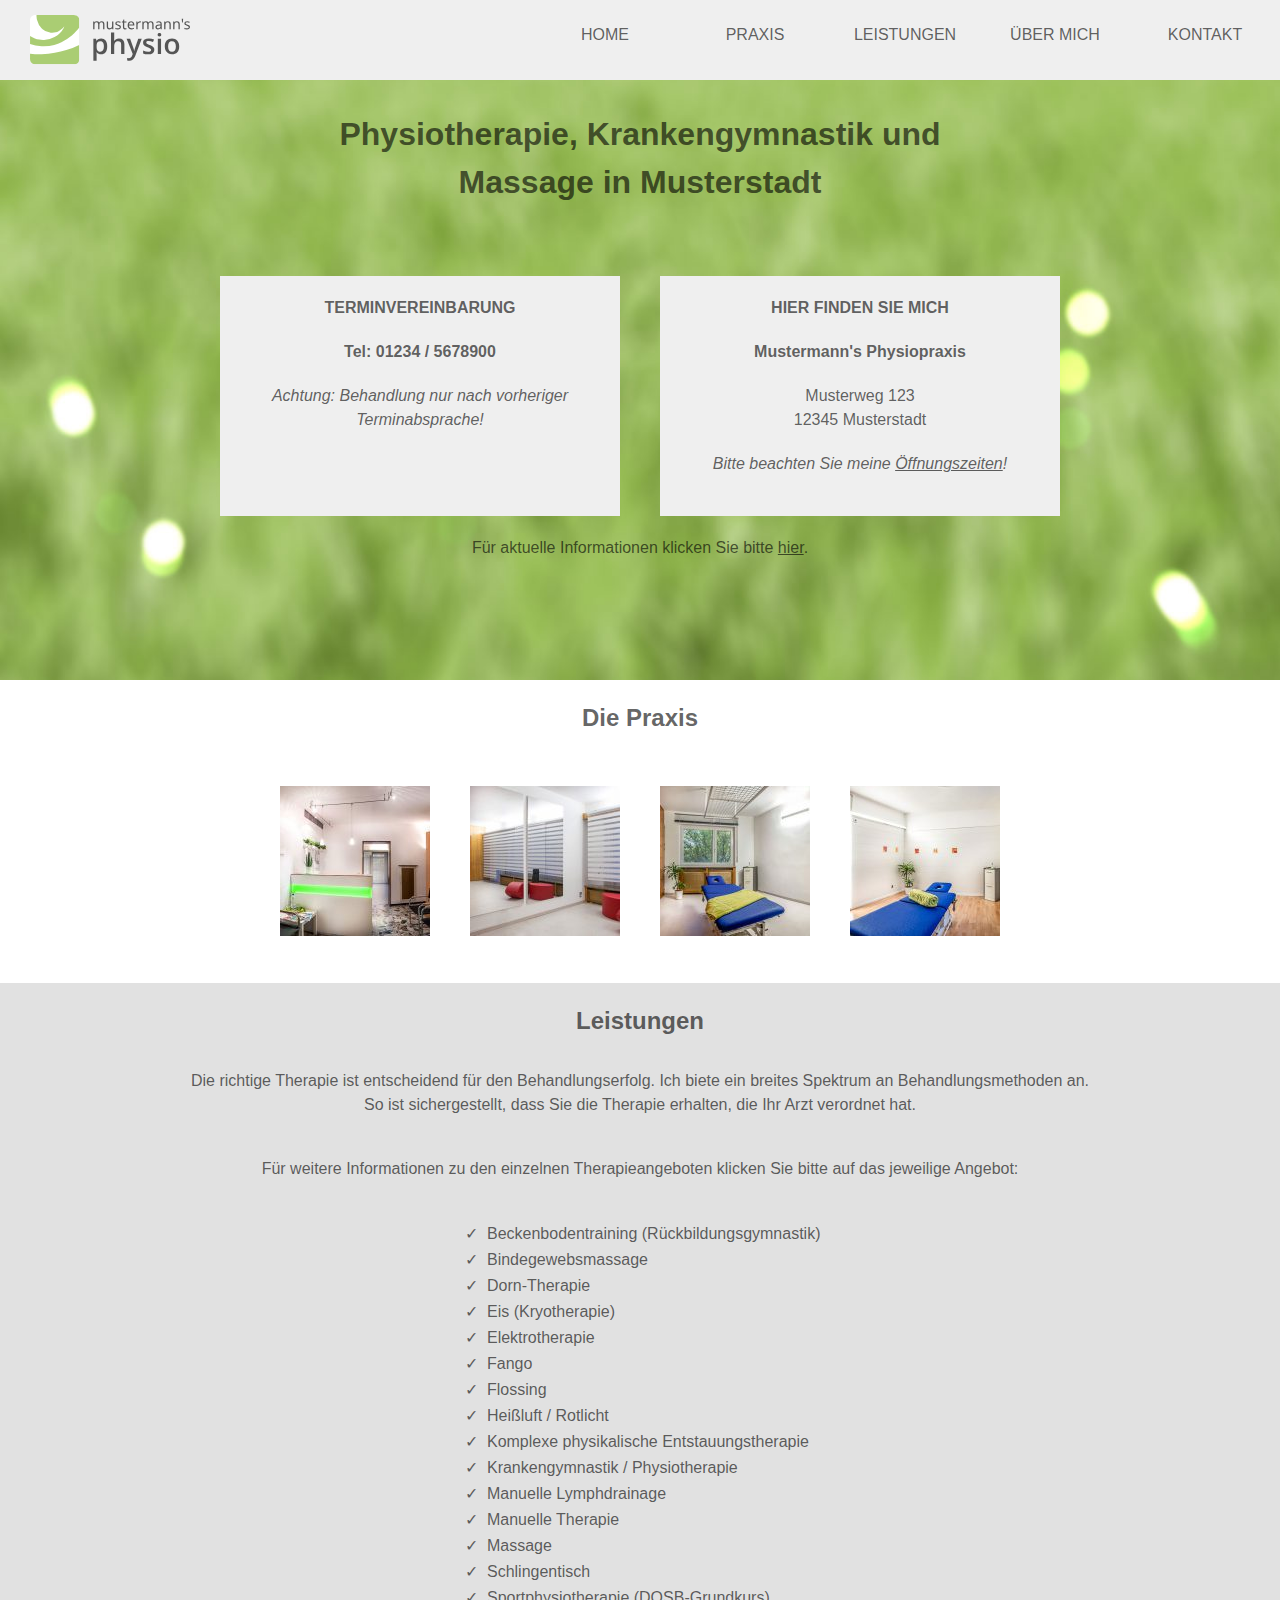
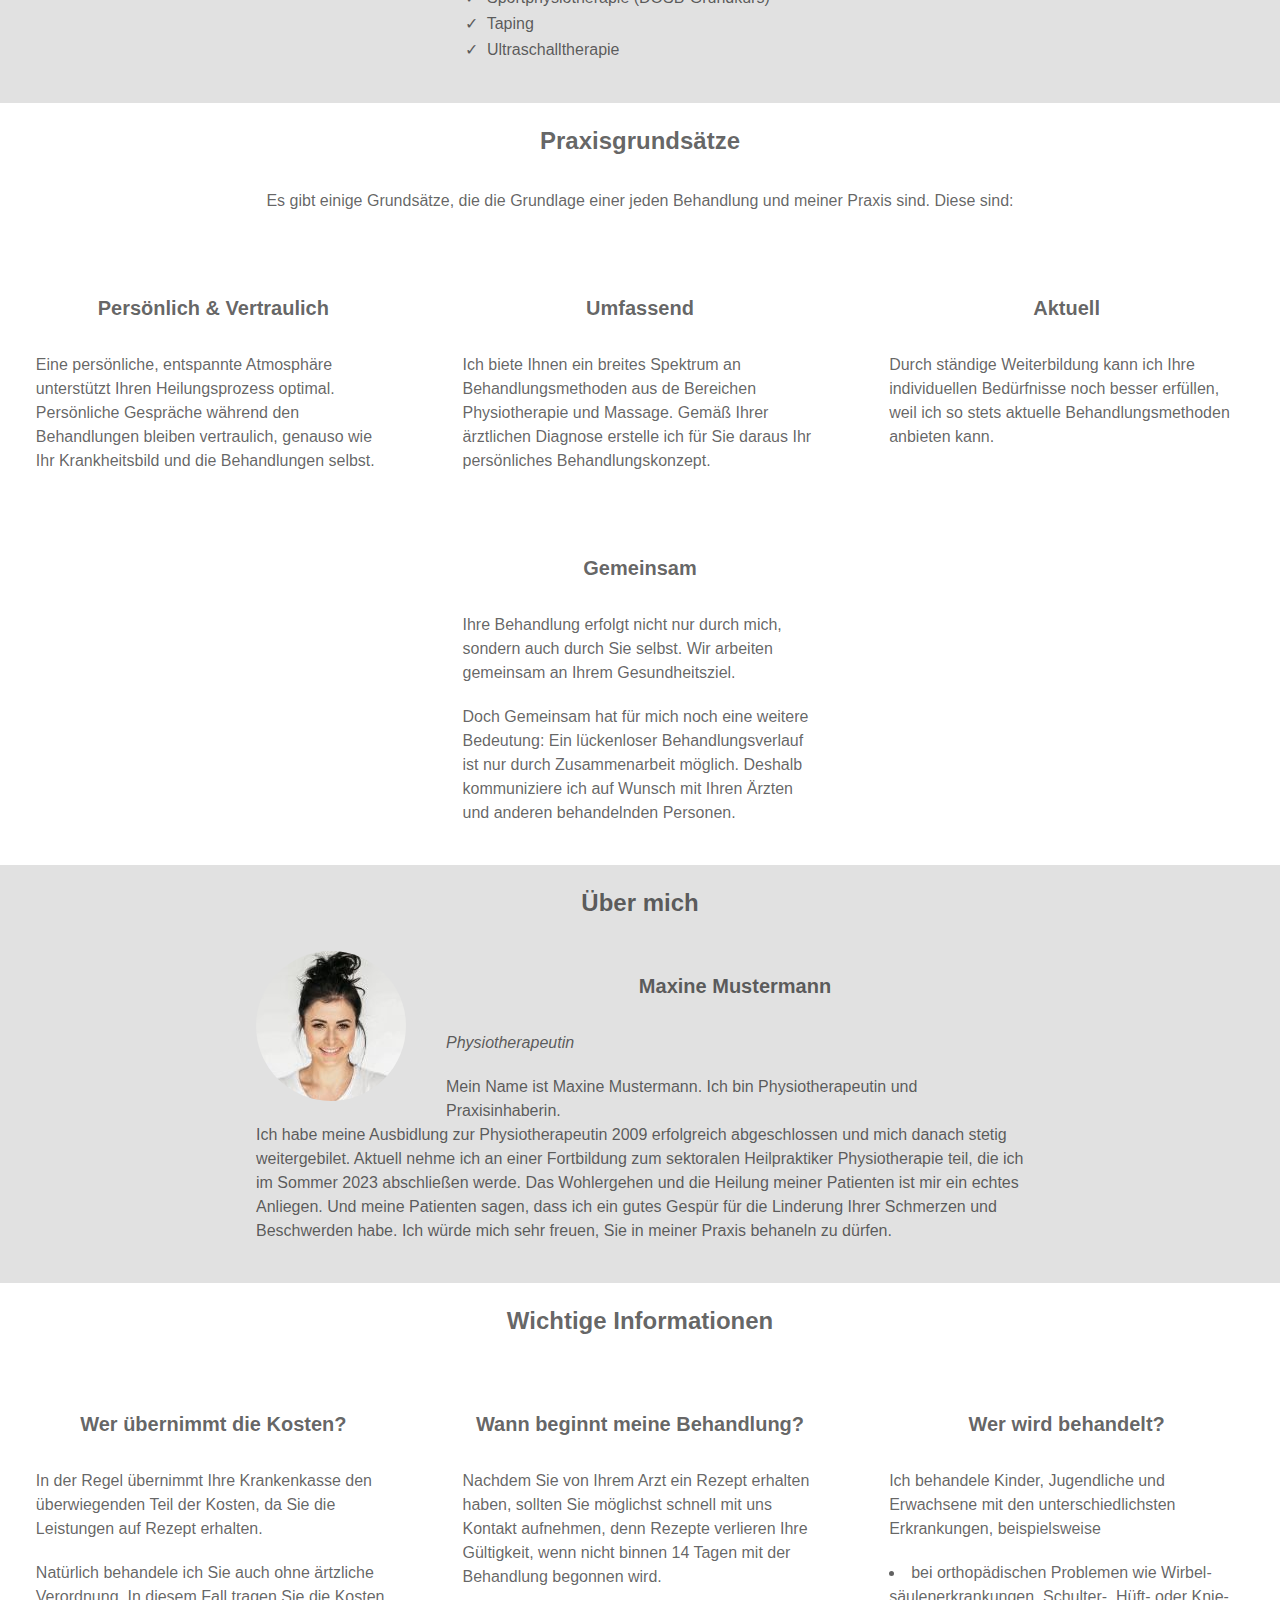
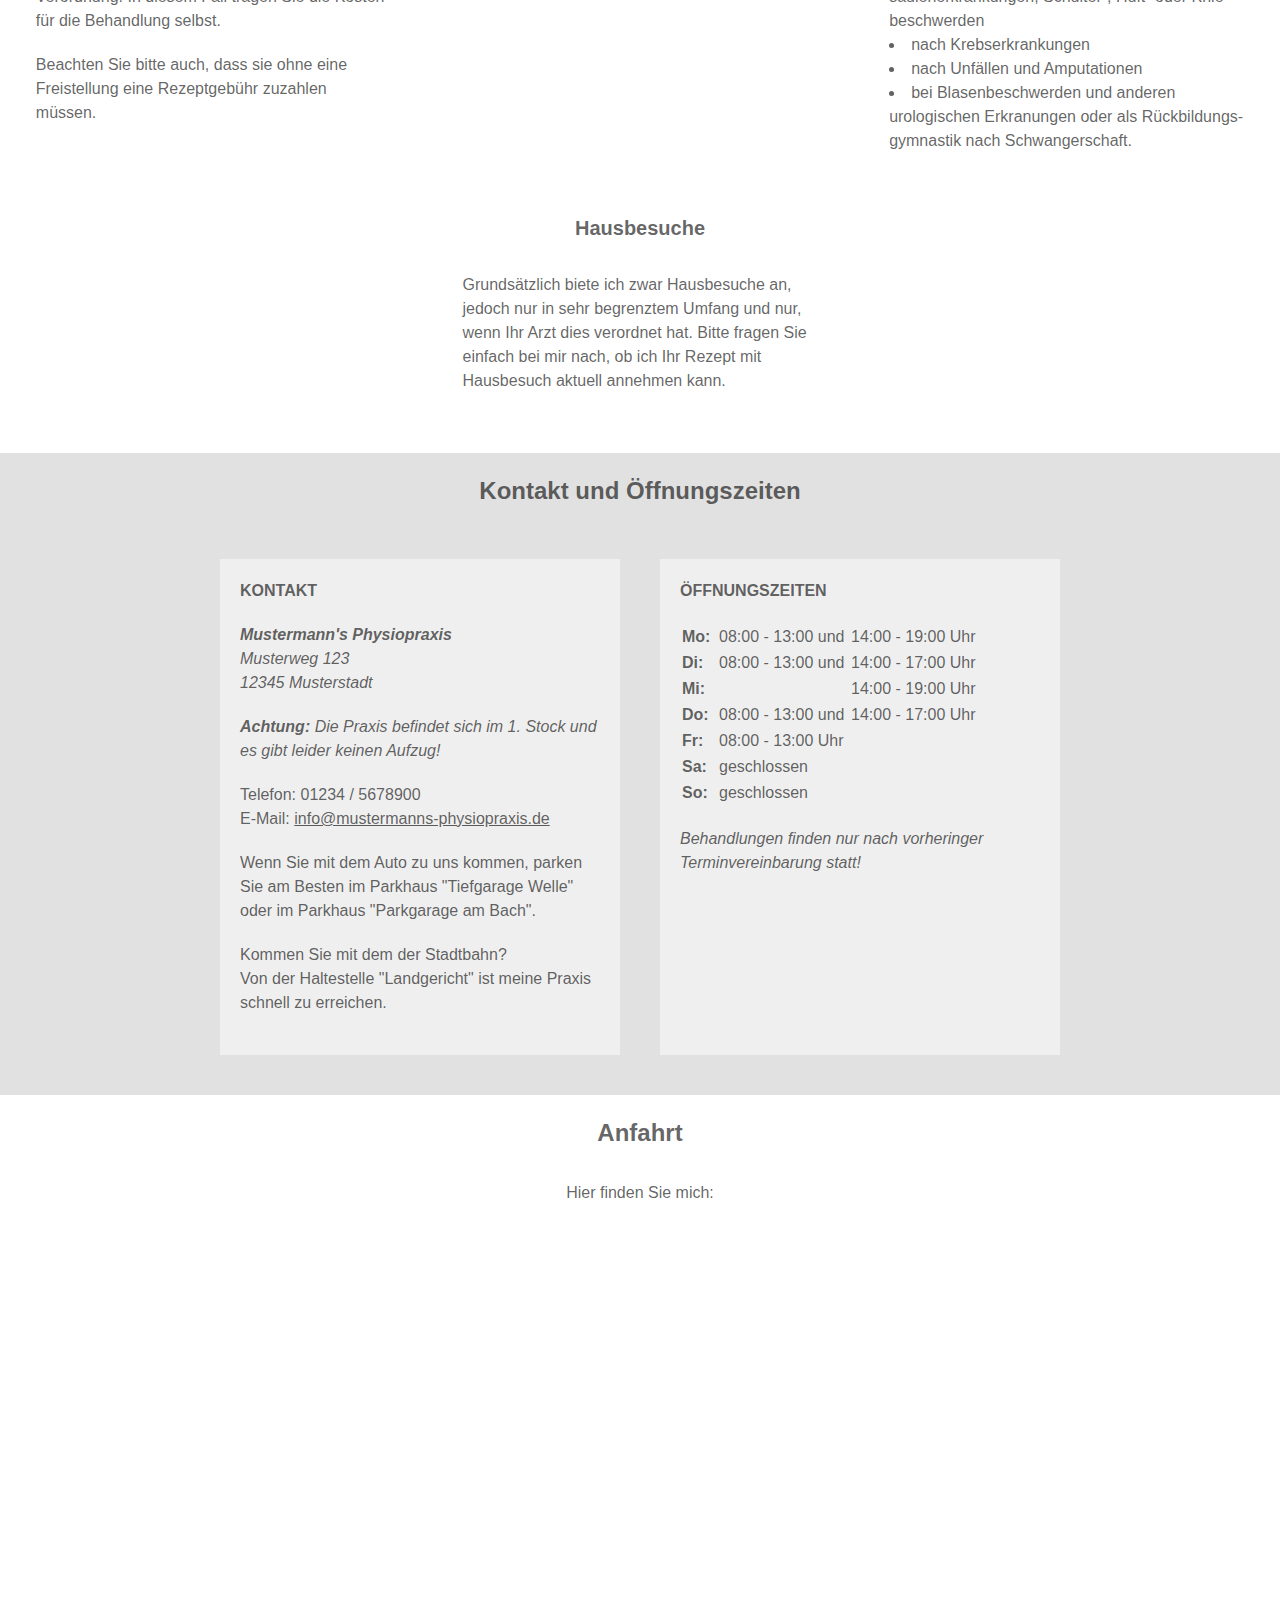
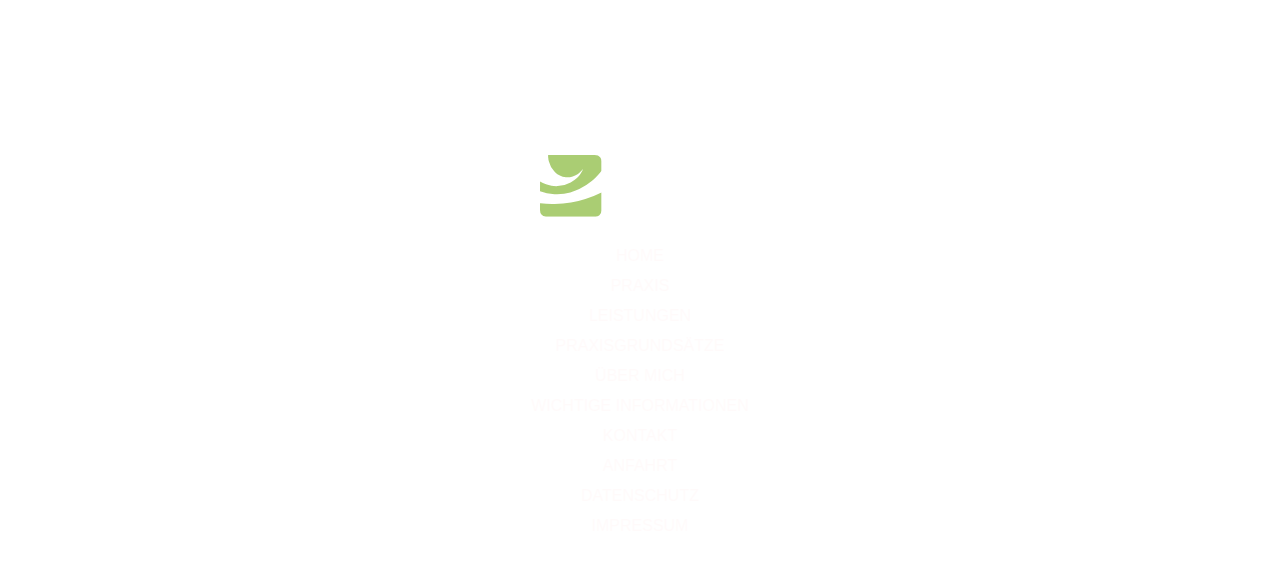
==== index.html @ 4ffae59e "edit contact" ====
<!DOCTYPE html>
<html lang="de">
<head>
    <title>Mustermann's Physio</title>
    <meta charset="UTF-8">
    <meta name="viewport" content="width=device-width, user-scalable=yes, initial-scale=1.0">
    <link rel="shortcut icon" type="image/x-icon" href="favicon-32x32.png">
    <link rel="stylesheet" href="https://anuthing.github.io/mustermann-physio/stylesheet.css">
    <!-- Einbindung von lightbox.css für Lightbox -->
    <link rel="stylesheet" href="https://anuthing.github.io/mustermann-physio/css/lightbox.min.css">
</head>
<body>
    <nav>
       <!-- hier die SVG-Datei des Logos!!! -->
        <svg xmlns="http://www.w3.org/2000/svg" xml:space="preserve" viewBox="0 0 3068.578 946" width="160px">
  <defs>
    <clipPath id="a">
      <path d="M0 0h3321.12v946H0Z"/>
    </clipPath>
  </defs>
  <g clip-path="url(#a)" style="isolation:isolate" transform="translate(-.45)">
    <clipPath id="b">
      <path fill="#fff" d="M0 0h944.99v946H0Z"/>
    </clipPath>
    <g clip-path="url(#b)">
      <path fill="#fff" d="M99.67 1.01h746.55c54.76 0 99.22 44.46 99.22 99.22v746.55c0 54.76-44.46 99.22-99.22 99.22H99.67C44.91 946 .45 901.54.45 846.78V100.23c0-54.76 44.46-99.22 99.22-99.22Z"/>
      <path fill="#aacd73" d="m943.96 573.46 1.48.3v278.66q-3.52 49.3-33.95 71.73-20.37 18.88-56.68 21.84H90.83q-46.32-4.74-68.2-33.95Q-2.3 886.23.8 832.35v-90.33l6.2-.3q101.92 12.63 219.04 10.04 264.21-10.33 470.56-78.53 132.1-41.48 247.37-99.77zM125.72 1.13h688.11q79.19-7.48 109.48 33.94Q950 63.28 945.14 123v116.85a869.22 869.22 0 0 1-61.08 73.47l-.88.3a554.39 554.39 0 0 1-43.38 45.15l-1.47.88-.89 1.48-10.33 9.15-.3.88a348.15 348.15 0 0 1-37.47 32.16l-.3.89q-82.53 70.01-185.89 119.2-62.62 31.82-138.1 50.76-102.47 31.79-241.96 26.56Q97.82 592.34.9 555.59l.3-150.78q41.5 26.95 92.06 44.85 37.47 14.75 83.21 21.25 41.77 8.68 94.42 6.49 118.7-8.77 199.48-55.48 53.58-29.03 96.49-68.75l1.47-2.06 9.15-7.97 2.06-2.66 1.48-.88 2.07-2.66.88-.3 8.56-9.73 1.47-.89 12.7-16.23.88-.3a668.27 668.27 0 0 0 33.34-51.63l.88-.3q6.78-11.22 10.92-25.08 4.2-3.76 3.25-12.68l-1.48-.3a287.04 287.04 0 0 1-24.2 28.92l-1.47.88-12.1 12.7-1.47.88-1.48 2.06q-28.9 27.46-66.68 46.03-24.66 14-55.77 21.54-38.8 11.95-93.54 7.97-103.44-14.59-162.59-73.47l-.88-1.48-9.15-7.96-2.07-2.66-1.47-.88q-61.34-60.54-85.87-157.87-6.87-19.98-7.97-45.74-4.41-21.73-2.06-49.27Z"/>
    </g>
    <path fill="#555" fill-rule="evenodd" d="M1364.23 773.803c-37.053 0-65.813-13.32-86.28-39.96h-3.7c2.467 24.7 3.7 39.697 3.7 44.99v119.88h-62.19v-422.9h50.28c1.413 5.467 4.327 18.52 8.74 39.16h3.17c19.407-29.64 48.52-44.46 87.34-44.46 36.52 0 64.97 13.233 85.35 39.7 20.373 26.467 30.56 63.607 30.56 111.42s-10.367 85.127-31.1 111.94c-20.727 26.82-49.35 40.23-85.87 40.23zm-15.09-252.48c-24.7 0-42.74 7.233-54.12 21.7-11.38 14.467-17.07 37.58-17.07 69.34v9.27c0 35.64 5.647 61.44 16.94 77.4 11.293 15.973 29.73 23.96 55.31 23.96 21.527 0 38.11-8.823 49.75-26.47 11.647-17.64 17.47-42.78 17.47-75.42 0-32.82-5.777-57.653-17.33-74.5-11.56-16.853-28.543-25.28-50.95-25.28zm461.81 56.38v190.8h-62.45v-179.94c0-22.587-4.543-39.437-13.63-50.55-9.087-11.12-23.51-16.68-43.27-16.68-26.113 0-45.3 7.81-57.56 23.43-12.267 15.613-18.4 41.767-18.4 78.46v145.3h-62.19v-411.81h62.2v104.54c0 16.76-1.06 34.667-3.18 53.72h3.97c8.467-14.113 20.243-25.05 35.33-32.81 15.087-7.767 32.687-11.65 52.8-11.65 70.92 0 106.38 35.73 106.38 107.19zm159.59 190.8-117.5-292.7h67.74l59.55 165.94c9 23.64 15 45.873 18 66.7h2.11c1.587-9.707 4.5-21.487 8.74-35.34 4.233-13.847 26.64-79.613 67.22-197.3h67.22l-125.18 331.61c-22.76 60.867-60.693 91.3-113.8 91.3-13.76 0-27.17-1.5-40.23-4.5v-49.22c9.353 2.12 20.03 3.18 32.03 3.18 29.993 0 51.077-17.38 63.25-52.14l10.85-27.52zm414.17-83.36c0 28.587-10.41 50.51-31.23 65.77-20.813 15.26-50.63 22.89-89.45 22.89-38.993 0-70.31-5.91-93.95-17.73v-53.73c34.4 15.88 66.423 23.82 96.07 23.82 38.287 0 57.43-11.557 57.43-34.67 0-7.407-2.117-13.58-6.35-18.52-4.24-4.94-11.21-10.057-20.91-15.35-9.707-5.293-23.207-11.293-40.5-18-33.693-13.053-56.493-26.11-68.4-39.17-11.913-13.053-17.87-29.987-17.87-50.8 0-25.06 10.1-44.513 30.3-58.36 20.2-13.853 47.68-20.78 82.44-20.78 34.4 0 66.953 6.97 97.66 20.91l-20.11 46.84c-31.587-13.053-58.14-19.58-79.66-19.58-32.82 0-49.23 9.35-49.23 28.05 0 9.173 4.28 16.94 12.84 23.3 8.553 6.347 27.21 15.08 55.97 26.2 24.173 9.347 41.727 17.9 52.66 25.66 10.94 7.767 19.057 16.72 24.35 26.86 5.293 10.147 7.94 22.28 7.94 36.4zm129.41-209.33v292.7h-62.19v-292.7h62.2zm-65.9-77.55c0-11.113 3.047-19.67 9.14-25.67 6.087-6 14.777-9 26.07-9 10.933 0 19.443 3 25.53 9s9.13 14.557 9.13 25.67c0 10.587-3.043 18.923-9.13 25.01-6.087 6.087-14.597 9.13-25.53 9.13-11.293 0-19.983-3.043-26.07-9.13-6.087-6.087-9.13-14.42-9.13-25zm414.45 223.37c0 47.813-12.263 85.127-36.79 111.94-24.527 26.82-58.667 40.23-102.42 40.23-27.347 0-51.517-6.177-72.51-18.53-21-12.347-37.143-30.077-48.43-53.19-11.293-23.113-16.94-49.93-16.94-80.45 0-47.467 12.173-84.52 36.52-111.16s58.663-39.96 102.95-39.96c42.34 0 75.863 13.633 100.57 40.9 24.7 27.253 37.05 63.993 37.05 110.22zm-213.05 0c0 67.573 24.967 101.36 74.9 101.36 49.4 0 74.1-33.787 74.1-101.36 0-66.867-24.877-100.3-74.63-100.3-26.113 0-45.037 8.643-56.77 25.93-11.733 17.293-17.6 42.083-17.6 74.37z" style="fill:#555;fill-opacity:1" transform="translate(0 -19.104)"/>
    <g aria-label="mustermann's" style="font-size:279.807px;fill:#555;stroke-width:1.45733">
      <path d="M1376.756 120.342q25.462 0 38.053 13.151 12.592 12.871 12.592 41.971v97.653h-24.343v-96.533q0-35.536-30.5-35.536-21.824 0-31.338 12.591-9.233 12.592-9.233 36.655v82.823h-24.344v-96.533q0-35.536-30.778-35.536-22.665 0-31.339 13.99t-8.674 40.293v77.786h-24.623V123.14h19.867l3.637 20.426h1.4q6.994-11.752 18.746-17.348 12.032-5.876 25.463-5.876 35.255 0 45.888 25.183h1.399q7.555-12.871 20.426-19.027 13.15-6.156 27.7-6.156zM1599.202 123.14v149.977h-20.146l-3.637-19.866h-1.12q-7.275 11.752-20.146 17.348-12.87 5.316-27.42 5.316-27.142 0-40.853-12.871-13.71-13.151-13.71-41.691V123.14h24.903v96.534q0 35.815 33.297 35.815 24.903 0 34.416-13.99 9.793-13.99 9.793-40.292V123.14zM1744.422 231.706q0 21.824-16.229 33.017-16.229 11.192-43.65 11.192-15.669 0-27.14-2.518-11.193-2.518-19.867-6.995v-22.385q8.954 4.477 21.545 8.394 12.871 3.638 26.022 3.638 18.747 0 27.141-5.876 8.395-6.156 8.395-16.229 0-5.596-3.078-10.073t-11.193-8.954q-7.834-4.477-22.664-10.073-14.55-5.596-24.903-11.192-10.353-5.596-15.949-13.431-5.596-7.835-5.596-20.146 0-19.027 15.39-29.38 15.669-10.353 40.851-10.353 13.71 0 25.463 2.798 12.031 2.519 22.384 7.275l-8.394 19.587q-9.513-3.917-19.866-6.715-10.353-2.799-21.266-2.799-15.11 0-23.224 5.037-7.834 4.757-7.834 13.15 0 6.157 3.637 10.634 3.638 4.197 12.032 8.394 8.674 3.917 22.944 9.513 14.27 5.317 24.343 10.913t15.39 13.71q5.316 7.835 5.316 19.867zM1830.882 255.769q5.597 0 11.473-.84 5.875-1.119 9.513-2.238v18.747q-3.917 1.959-11.192 3.078-7.275 1.399-13.99 1.399-11.752 0-21.826-3.917-9.793-4.197-15.949-14.27-6.155-10.073-6.155-28.26v-87.3h-21.266v-11.753l21.545-9.793 9.794-31.898h14.55v34.416h43.37v19.027h-43.37v86.74q0 13.711 6.435 20.426 6.716 6.436 17.068 6.436zM1939.727 120.342q19.307 0 33.018 8.395 13.99 8.394 21.265 23.783 7.555 15.11 7.555 35.536v14.83h-102.69q.56 25.462 12.872 38.893 12.591 13.15 34.976 13.15 14.27 0 25.182-2.518 11.193-2.798 22.944-7.834v21.545q-11.472 5.036-22.664 7.275-11.192 2.518-26.582 2.518-21.265 0-37.773-8.674-16.23-8.674-25.463-25.742-8.954-17.348-8.954-42.251 0-24.623 8.115-42.25 8.394-17.629 23.224-27.142 15.11-9.514 34.975-9.514zm-.28 20.146q-17.627 0-27.98 11.473-10.073 11.192-12.032 31.338h76.388q-.28-19.027-8.954-30.779-8.674-12.032-27.421-12.032zM2109.57 120.342q4.197 0 8.954.56 5.036.28 8.674 1.12l-3.078 22.664q-3.638-.84-8.114-1.4-4.198-.56-8.115-.56-11.472 0-21.545 6.436-10.073 6.156-16.229 17.628-5.876 11.193-5.876 26.302v80.025h-24.623V123.14h20.146l2.798 27.421h1.12q7.275-12.311 18.747-21.265t27.141-8.954zM2319.705 120.342q25.463 0 38.054 13.151 12.591 12.871 12.591 41.971v97.653h-24.343v-96.533q0-35.536-30.499-35.536-21.825 0-31.338 12.591-9.234 12.592-9.234 36.655v82.823h-24.343v-96.533q0-35.536-30.779-35.536-22.664 0-31.338 13.99t-8.674 40.293v77.786h-24.623V123.14h19.866l3.637 20.426h1.4q6.995-11.752 18.747-17.348 12.031-5.876 25.462-5.876 35.256 0 45.888 25.183h1.4q7.554-12.871 20.425-19.027 13.151-6.156 27.701-6.156zM2473.599 120.622q27.42 0 40.572 12.032 13.15 12.032 13.15 38.333v102.13h-17.907l-4.757-21.265h-1.119q-9.793 12.311-20.706 18.187-10.632 5.876-29.66 5.876-20.425 0-33.856-10.633-13.43-10.912-13.43-33.856 0-22.385 17.627-34.417 17.628-12.311 54.283-13.43l25.462-.84v-8.954q0-18.747-8.114-26.022-8.114-7.275-22.944-7.275-11.752 0-22.385 3.638-10.632 3.358-19.866 7.835l-7.555-18.468q9.793-5.316 23.224-8.954 13.43-3.917 27.98-3.917zm7.275 80.025q-27.98 1.12-38.893 8.954-10.633 7.834-10.633 22.105 0 12.59 7.555 18.467 7.834 5.876 19.866 5.876 19.027 0 31.618-10.353 12.592-10.633 12.592-32.458v-13.43ZM2645.96 120.342q26.862 0 40.572 13.151 13.71 12.871 13.71 41.971v97.653H2675.9v-95.974q0-36.095-33.577-36.095-24.903 0-34.416 13.99-9.514 13.99-9.514 40.293v77.786h-24.623V123.14h19.866l3.638 20.426h1.399q7.275-11.752 20.146-17.348 12.871-5.876 27.141-5.876zM2818.88 120.342q26.862 0 40.573 13.151 13.71 12.871 13.71 41.971v97.653h-24.343v-95.974q0-36.095-33.577-36.095-24.902 0-34.416 13.99-9.513 13.99-9.513 40.293v77.786h-24.623V123.14h19.866l3.638 20.426h1.398q7.276-11.752 20.147-17.348 12.87-5.876 27.14-5.876zM2937.799 73.335l-5.596 72.19h-15.39l-5.596-72.19zM3069.028 231.706q0 21.824-16.228 33.017-16.23 11.192-43.65 11.192-15.67 0-27.142-2.518-11.192-2.518-19.866-6.995v-22.385q8.954 4.477 21.545 8.394 12.871 3.638 26.022 3.638 18.747 0 27.142-5.876 8.394-6.156 8.394-16.229 0-5.596-3.078-10.073t-11.192-8.954q-7.835-4.477-22.665-10.073-14.55-5.596-24.903-11.192-10.352-5.596-15.949-13.431-5.596-7.835-5.596-20.146 0-19.027 15.39-29.38 15.669-10.353 40.851-10.353 13.711 0 25.463 2.798 12.032 2.519 22.384 7.275l-8.394 19.587q-9.513-3.917-19.866-6.715-10.353-2.799-21.265-2.799-15.11 0-23.224 5.037-7.835 4.757-7.835 13.15 0 6.157 3.637 10.634 3.638 4.197 12.032 8.394 8.674 3.917 22.944 9.513 14.27 5.317 24.344 10.913 10.073 5.596 15.389 13.71 5.316 7.835 5.316 19.867z"/>
    </g>
  </g>
</svg>
        <input type="checkbox" id="toggle_button">
        <label for="toggle_button" class="toggle_button">
            <span class="bar"></span>
            <span class="bar"></span>
            <span class="bar"></span>
        </label>
        <ul>
            <li><a href="https://anuthing.github.io/mustermann-physio/index.html">HOME</a></li>
            <li><a href="https://anuthing.github.io/mustermann-physio/index.html#praxis">PRAXIS</a></li>
            <li><a href="https://anuthing.github.io/mustermann-physio/index.html#leistung">LEISTUNGEN</a></li>
            <li><a href="https://anuthing.github.io/mustermann-physio/index.html#ueber_mich">ÜBER MICH</a></li>
            <li><a href="https://anuthing.github.io/mustermann-physio/index.html#contact">KONTAKT</a></li>
        </ul>
    </nav>
    <main>
       <!-- Hier beginnt der Div-Teil mit dem Grashintergrund: -->
        <div class="mit_hintergrund">
            <h1>Physiotherapie, Krankengymnastik und <br>
            Massage in Musterstadt</h1>
            <ul class="box">
                <li class="box1">
                    <p><b>TERMINVEREINBARUNG</b></p>
                    <p><b>Tel: 01234 / 5678900</b></p>
                    <p><i>Achtung: Behandlung  nur nach vorheriger Terminabsprache!</i></p>
                </li>
                <li class="box2">
                    <p><b>HIER FINDEN SIE MICH</b></p>
                    <p><b>Mustermann's Physiopraxis</b></p>
                    <p>Musterweg 123 <br>
                    12345 Musterstadt</p>
                    <p><i>Bitte beachten Sie meine <a href="https://anuthing.github.io/mustermann-physio/#oeffnungszeiten">Öffnungszeiten</a>!</i></p>
                </li>
            </ul>
            <p>Für aktuelle Informationen klicken Sie bitte <a href="https://anuthing.github.io/mustermann-physio/information.png" rel="lightbox" title="Informationen">hier</a>.</p>
        </div>
        <!-- hier endet der Div-Teil mit Grashintergrund -->
        <!-- hier beginnt der "Die Praxis"-Teil mit nicht ganz weißem Hintergurnd -->
        <div class="die_praxis" id="praxis">
            <h2>Die Praxis</h2>
            <ul class="bildergalerie">
                <li>
                    <a href="https://anuthing.github.io/mustermann-physio/empfang.jpg" rel="lightbox[praxisbilder]" title="Empfangsbereich">
                        <img src="https://anuthing.github.io/mustermann-physio/empfang-150x150.jpg" alt="Empfangsbereich">
                    </a>
                </li>
                <li>
                    <a href="https://anuthing.github.io/mustermann-physio/gym.jpg" rel="lightbox[praxisbilder]" title="Gymnastikraum">
                        <img src="https://anuthing.github.io/mustermann-physio/gym-150x150.jpg" alt="Gymnastikraum">
                    </a>
                    
                </li>
                <li>
                    <a href="https://anuthing.github.io/mustermann-physio/raum-1.jpg" rel="lightbox[praxisbilder]" title="Behandlungsraum 1">
                        <img src="https://anuthing.github.io/mustermann-physio/raum-1-150x150.jpg" alt="Behandlungsraum 1">
                    </a>
                </li>
                <li>
                    <a href="https://anuthing.github.io/mustermann-physio/raum-2.jpg" rel="lightbox[praxisbilder]" title="Behandlungsraum 2">
                        <img src="https://anuthing.github.io/mustermann-physio/raum-2-150x150.jpg" alt="Behandlungsraum 2">
                    </a>
                </li>
            </ul>
        </div>
        <!-- hier endet der "Die Praxis"-Teil mit nicht ganz weißem Hintergurnd -->
        <!-- hier beginnt der "Leistungen"-Teil mit gräulichem Hintergurnd -->
        <div class="leistungen" id="leistung">
            <h2>Leistungen</h2>
            <p>Die richtige Therapie ist entscheidend für den Behandlungserfolg. Ich biete ein breites Spektrum an 
            Behandlungsmethoden an. <br>So ist sichergestellt, dass Sie die Therapie erhalten, die Ihr Arzt verordnet hat.</p>
            <p>Für weitere Informationen zu den einzelnen Therapieangeboten klicken Sie bitte auf das jeweilige Angebot:</p>
            <ul class="therapieangebot">
                <li>
                    <a href="https://anuthing.github.io/mustermann-physio/therapieangebot/beckenbodengymnastik.png" rel="lightbox[therapie]" title="Beckenbodengymnastik (Rückbildungsgymnastik)">Beckenbodentraining (Rückbildungsgymnastik)</a>
                </li>
                <li>
                    <a href="https://anuthing.github.io/mustermann-physio/therapieangebot/bindegewebsmassage.png" rel="lightbox[therapie]" title="Bindegewebsmassage">Bindegewebsmassage</a>
                </li>
                <li>
                    <a href="https://anuthing.github.io/mustermann-physio/therapieangebot/dorn-therapie.png" rel="lightbox[therapie]" title="Dorn-Therapie">Dorn-Therapie</a>
                </li>
                <li>
                    <a href="https://anuthing.github.io/mustermann-physio/therapieangebot/kryotherapie.png" rel="lightbox[therapie]" title="Eis (Kryotherapie)">Eis (Kryotherapie)</a>
                </li>
                <li>
                    <a href="https://anuthing.github.io/mustermann-physio/therapieangebot/elektrotherapie.png" rel="lightbox[therapie]" title="Elektrotherapie">Elektrotherapie</a>
                </li>
                <li>
                    <a href="https://anuthing.github.io/mustermann-physio/therapieangebot/fango.png" rel="lightbox[therapie]" title="Fango">Fango</a>
                </li>
                <li>
                    <a href="https://anuthing.github.io/mustermann-physio/therapieangebot/flossing.png" rel="lightbox[therapie]" title="Flossing">Flossing</a>
                </li>
                <li>
                    <a href="https://anuthing.github.io/mustermann-physio/therapieangebot/rotlicht.png" rel="lightbox[therapie]" title="Heißluft / Rotlicht">Heißluft / Rotlicht</a>
                </li>
                <li>
                    <a href="https://anuthing.github.io/mustermann-physio/therapieangebot/kpe.png" rel="lightbox[therapie]" title="Komplexe physikalische Entstauungstherapie">Komplexe physikalische Entstauungstherapie</a>
                </li>
                <li>
                    <a href="https://anuthing.github.io/mustermann-physio/therapieangebot/kg.png" rel="lightbox[therapie]" title="Krankengymnastik / Physiotherapie">Krankengymnastik / Physiotherapie</a>
                </li>
                <li>
                    <a href="https://anuthing.github.io/mustermann-physio/therapieangebot/mld.png" rel="lightbox[therapie]" title="Manuelle Lymphdrainage">Manuelle Lymphdrainage</a>
                </li>
                <li>
                    <a href="https://anuthing.github.io/mustermann-physio/therapieangebot/mt.png" rel="lightbox[therapie]" title="Manuelle Therapie">Manuelle Therapie</a>
                </li>
                <li>
                    <a href="https://anuthing.github.io/mustermann-physio/therapieangebot/massage.png" rel="lightbox[therapie]" title="Massage">Massage</a>
                </li>
                <li>
                    <a href="https://anuthing.github.io/mustermann-physio/therapieangebot/schlingentisch.png" rel="lightbox[therapie]" title="Schlingentisch">Schlingentisch</a>
                </li>
                <li>
                    <a href="https://anuthing.github.io/mustermann-physio/therapieangebot/sportphysio.png" rel="lightbox[therapie]" title="Sportphysiotherapie (DOSB-Grundkurs)">Sportphysiotherapie (DOSB-Grundkurs)</a>
                </li>
                <li>
                    <a href="https://anuthing.github.io/mustermann-physio/therapieangebot/taping.png" rel="lightbox[therapie]" title="Taping">Taping</a>
                </li>
                <li>
                    <a href="https://anuthing.github.io/mustermann-physio/therapieangebot/ultraschall.png" rel="lightbox[therapie]" title="Ultraschalltherapie">Ultraschalltherapie</a>
                </li>
            </ul>
        </div>
        <!-- hier endet der "Leistungen"-Teil mit gräulichem Hintergurnd -->
        <!-- hier beginnt der "Praxisgrundsätze"-Teil mit nicht ganz weißem Hintergurnd -->
        <div class="praxisgrundsaetze" id="praxisgrundsatz">
            <h2>Praxisgrundsätze</h2>
            <p class="einleitung_praxisgrundsaetze">Es gibt einige Grundsätze, die die Grundlage einer jeden Behandlung und meiner Praxis sind. Diese sind:</p>
            <!-- Beginn des Div-Bereichs "artikel" -->
            <div class="artikel">
            <article>
                <h3>Persönlich &amp; Vertraulich</h3>
                <p>Eine persönliche, entspannte Atmosphäre unterstützt Ihren Heilungsprozess optimal. Persönliche Gespräche während den Behandlungen 
                bleiben vertraulich, genauso wie Ihr Krankheitsbild und die Behandlungen selbst.</p>
            </article>
            <article>
                <h3>Umfassend</h3>
                <p>Ich biete Ihnen ein breites Spektrum an Behandlungsmethoden aus de Bereichen Physiotherapie und Massage. Gemäß Ihrer ärztlichen Diagnose erstelle ich für Sie 
                daraus Ihr persönliches Behandlungskonzept.</p>
            </article>
            <article>
                <h3>Aktuell</h3>
                <p>Durch ständige Weiterbildung kann ich Ihre individuellen Bedürfnisse noch besser erfüllen, weil ich so stets aktuelle Behandlungsmethoden anbieten kann. </p>
            </article>
            <article>
                <h3>Gemeinsam</h3>
                <p>Ihre Behandlung erfolgt nicht nur durch mich, sondern auch durch Sie selbst. Wir arbeiten gemeinsam an Ihrem Gesundheitsziel.</p>
                <p>Doch Gemeinsam hat für mich noch eine weitere Bedeutung: Ein lückenloser Behandlungsverlauf ist nur durch Zusammenarbeit möglich. Deshalb 
                kommuniziere ich auf Wunsch mit Ihren Ärzten und anderen behandelnden Personen.</p>
            </article>
            </div>
            <!-- Ende des Div-Bereichs "artikel" -->
        </div>
        <!-- hier endet der "Praxisgrundsätze"-Teil mit nicht ganz weißem Hintergurnd -->
        <!-- hier beginnt der "Über mich"-Bereich mit grauem Hintergrund -->
        <div class="ueber_mich" id="ueber_mich">
            <h2>Über mich</h2>
            <article>
                <figure>
                    <img src="https://anuthing.github.io/mustermann-physio/842ad1e.jpg" alt="Maxine Mustermann">
                </figure>
                <h3>Maxine Mustermann</h3>
                <p><i>Physiotherapeutin</i></p>
                <p>Mein Name ist Maxine Mustermann. Ich bin Physiotherapeutin und Praxisinhaberin. <br>
                Ich habe meine Ausbidlung zur Physiotherapeutin 2009 erfolgreich abgeschlossen und mich danach stetig weitergebilet. Aktuell nehme ich an einer Fortbildung 
                zum sektoralen Heilpraktiker Physiotherapie teil, die ich im Sommer 2023 abschließen werde. Das Wohlergehen und die Heilung meiner Patienten 
                ist mir ein echtes Anliegen. Und meine Patienten sagen, dass ich ein gutes Gespür für die Linderung Ihrer Schmerzen und Beschwerden habe. Ich würde mich sehr freuen, Sie in meiner Praxis behaneln zu dürfen.</p>
            </article>
        </div>
        <!-- hier endet der "Über mich"-Bereich mit grauem Hintergrund -->
        <div class="wichtige_informationen" id="wichtige_info">
            <h2>Wichtige Informationen</h2>
            <div class="artikel">
            <article>
                <h3>Wer übernimmt die Kosten?</h3>
                <p>In der Regel übernimmt Ihre Krankenkasse den überwiegenden Teil der Kosten, da Sie die Leistungen auf Rezept erhalten.</p>
                <p>Natürlich behandele ich Sie auch ohne ärtzliche Verordnung. In diesem Fall tragen Sie die Kosten für die Behandlung selbst.</p>
                <p>Beachten Sie bitte auch, dass sie ohne eine Freistellung eine Rezeptgebühr zuzahlen müssen.</p>
            </article>
            <article>
                <h3>Wann beginnt meine Behandlung?</h3>
                <p>Nachdem Sie von Ihrem Arzt ein Rezept erhalten haben, sollten Sie möglichst schnell mit uns Kontakt aufnehmen, denn Rezepte verlieren 
                Ihre Gültigkeit, wenn nicht binnen 14 Tagen mit der Behandlung begonnen wird.</p>
            </article>
            <article>
                <h3>Wer wird behandelt?</h3>
                <p>Ich behandele Kinder, Jugendliche und Erwachsene mit den unterschiedlichsten Erkrankungen, beispielsweise</p>
                <ul>
                    <li>bei orthopädischen Problemen wie Wirbel&shy;säulen&shy;er&shy;kran&shy;kungen, Schulter-, Hüft- oder Knie&shy;beschwerden</li>
                    <li>nach Krebserkrankungen</li>
                    <li>nach Unfällen und Amputationen</li>
                    <li>bei Blasenbeschwerden und anderen urologischen Erkranungen oder als Rück&shy;bil&shy;dungs&shy;gym&shy;nastik nach Schwanger&shy;schaft.</li>
                </ul>
            </article>
            <article>
                <h3>Hausbesuche</h3>
                <p>Grundsätzlich biete ich zwar Hausbesuche an, jedoch nur in sehr begrenztem Umfang und nur, wenn Ihr Arzt dies verordnet hat. Bitte fragen Sie einfach 
                bei mir nach, ob ich Ihr Rezept mit Hausbesuch aktuell annehmen kann.</p>
            </article>
            </div>
        </div>
        <!-- hier beginnt der "Wichtige Informationen"-Bereich mit nicht ganz weißem Hintergrund -->
        <!-- hier beginnt der "Kontakt- und Öffnungszeiten"-Bereich mit grauem Hintergrund -->
        <div class="kontakt" id="contact">
            <h2>Kontakt und Öffnungszeiten</h2>
            <ul class="box">
                <li class="box1">
                    <p><b>KONTAKT</b></p>
                    <p><b><i>Mustermann's Physiopraxis</i></b> <br>
                    <i>Musterweg 123 <br>
                    12345 Musterstadt</i></p>
                    <p><i><b>Achtung:</b> Die Praxis befindet sich im 1. Stock und es gibt leider keinen Aufzug!</i></p>
                    <p>Telefon: 01234 / 5678900 <br>
                    E-Mail: <a href="mailto:121500140+anuthing@users.noreply.github.com">info@mustermanns-physiopraxis.de</a></p>
                    <p>Wenn Sie mit dem Auto zu uns kommen, parken Sie am Besten im Parkhaus "Tiefgarage Welle" oder im Parkhaus "Parkgarage am Bach".</p>
                    <p>Kommen Sie mit dem der Stadtbahn? <br>
                    Von der Haltestelle "Landgericht" ist meine Praxis schnell zu erreichen.</p>
                </li>
                <li class="box2" id="oeffnungszeiten">
                    <p><b>ÖFFNUNGSZEITEN</b></p>
                    <table>
                        <tr>
                            <td class="breite_1"><b>Mo:</b></td>
                            <td class="breite_2">08:00 - 13:00 und </td>
                            <td class="breite_2">14:00 - 19:00 Uhr</td>
                        </tr>
                        <tr>
                            <td class="breite_1"><b>Di:</b></td>
                            <td class="breite_2">08:00 - 13:00 und </td>
                            <td class="breite_2">14:00 - 17:00 Uhr</td>
                        </tr>
                        <tr>
                            <td class="breite_1"><b>Mi:</b></td>
                            <td class="breite_2"></td>
                            <td class="breite_2">14:00 - 19:00 Uhr</td>
                        </tr>
                        <tr>
                            <td class="breite_1"><b>Do:</b></td>
                            <td class="breite_2">08:00 - 13:00 und </td>
                            <td class="breite_2">14:00 - 17:00 Uhr</td>
                        </tr>
                        <tr>
                            <td class="breite_1"><b>Fr:</b></td>
                            <td class="breite_2">08:00 - 13:00 Uhr</td>
                            <td class="breite_2"></td>
                        </tr>
                        <tr>
                            <td class="breite_1"><b>Sa:</b></td>
                            <td class="breite_2">geschlossen</td>
                            <td class="breite_2"></td>
                        </tr>
                        <tr>
                            <td class="breite_1"><b>So:</b></td>
                            <td class="breite_2">geschlossen</td>
                            <td class="breite_2"></td>
                        </tr>
                    </table>
                    
                    <p><i>Behandlungen finden nur nach vorheringer Termin&shy;vereinbarung statt!</i></p>
                </li>
            </ul>
        </div>
        <!-- hier endet der "Kontakt- und Öffnungszeiten"-Bereich mit grauem Hintergrund -->
        <!-- hier beginnt der "Map"-Bereich mit nicht ganz weißem Hintergrund -->
        <div class="anfahrt" id="map">
            <h2>Anfahrt</h2>
            <p>Hier finden Sie mich:</p>
            <div class="box">
                <iframe src="https://www.google.com/maps/embed?pb=!1m18!1m12!1m3!1d2455.37007728166!2d8.530794901043548!3d52.01835549283082!2m3!1f0!2f0!3f0!3m2!1i1024!2i768!4f13.1!3m3!1m2!1s0x47ba3d1a56540001%3A0xaf4c2866644c9e4!2sBreite%20Str.%206%2C%2033602%20Bielefeld!5e0!3m2!1sde!2sde!4v1673955932797!5m2!1sde!2sde" width="600" height="450" style="border:0;" allowfullscreen="" loading="lazy" referrerpolicy="no-referrer-when-downgrade"></iframe>
            </div>
        </div>
        <!-- hier endet der "Map"-Bereich mit nicht ganz weißem Hintergrund -->
    </main>
    <footer class="mit_hintergrund_schmal">
        
        <div class="logo_footer"><!-- hier die SVG-Datei des Logos!!! -->
            <svg xmlns="http://www.w3.org/2000/svg" xml:space="preserve" viewBox="0 0 3068.578 946" width="200px">
  <defs>
    <clipPath id="c">
      <path d="M0 0h3321.12v946H0Z"/>
    </clipPath>
  </defs>
  <g clip-path="url(#c)" style="isolation:isolate" transform="translate(-.45)">
    <clipPath id="d">
      <path fill="#fff" d="M0 0h944.99v946H0Z"/>
    </clipPath>
    <g clip-path="url(#d)">
      <path fill="#fff" d="M99.67 1.01h746.55c54.76 0 99.22 44.46 99.22 99.22v746.55c0 54.76-44.46 99.22-99.22 99.22H99.67C44.91 946 .45 901.54.45 846.78V100.23c0-54.76 44.46-99.22 99.22-99.22Z"/>
      <path fill="#aacd73" d="m943.96 573.46 1.48.3v278.66q-3.52 49.3-33.95 71.73-20.37 18.88-56.68 21.84H90.83q-46.32-4.74-68.2-33.95Q-2.3 886.23.8 832.35v-90.33l6.2-.3q101.92 12.63 219.04 10.04 264.21-10.33 470.56-78.53 132.1-41.48 247.37-99.77zM125.72 1.13h688.11q79.19-7.48 109.48 33.94Q950 63.28 945.14 123v116.85a869.22 869.22 0 0 1-61.08 73.47l-.88.3a554.39 554.39 0 0 1-43.38 45.15l-1.47.88-.89 1.48-10.33 9.15-.3.88a348.15 348.15 0 0 1-37.47 32.16l-.3.89q-82.53 70.01-185.89 119.2-62.62 31.82-138.1 50.76-102.47 31.79-241.96 26.56Q97.82 592.34.9 555.59l.3-150.78q41.5 26.95 92.06 44.85 37.47 14.75 83.21 21.25 41.77 8.68 94.42 6.49 118.7-8.77 199.48-55.48 53.58-29.03 96.49-68.75l1.47-2.06 9.15-7.97 2.06-2.66 1.48-.88 2.07-2.66.88-.3 8.56-9.73 1.47-.89 12.7-16.23.88-.3a668.27 668.27 0 0 0 33.34-51.63l.88-.3q6.78-11.22 10.92-25.08 4.2-3.76 3.25-12.68l-1.48-.3a287.04 287.04 0 0 1-24.2 28.92l-1.47.88-12.1 12.7-1.47.88-1.48 2.06q-28.9 27.46-66.68 46.03-24.66 14-55.77 21.54-38.8 11.95-93.54 7.97-103.44-14.59-162.59-73.47l-.88-1.48-9.15-7.96-2.07-2.66-1.47-.88q-61.34-60.54-85.87-157.87-6.87-19.98-7.97-45.74-4.41-21.73-2.06-49.27Z"/>
    </g>
    <path fill="#fff" fill-rule="evenodd" d="M1364.23 773.803c-37.053 0-65.813-13.32-86.28-39.96h-3.7c2.467 24.7 3.7 39.697 3.7 44.99v119.88h-62.19v-422.9h50.28c1.413 5.467 4.327 18.52 8.74 39.16h3.17c19.407-29.64 48.52-44.46 87.34-44.46 36.52 0 64.97 13.233 85.35 39.7 20.373 26.467 30.56 63.607 30.56 111.42s-10.367 85.127-31.1 111.94c-20.727 26.82-49.35 40.23-85.87 40.23zm-15.09-252.48c-24.7 0-42.74 7.233-54.12 21.7-11.38 14.467-17.07 37.58-17.07 69.34v9.27c0 35.64 5.647 61.44 16.94 77.4 11.293 15.973 29.73 23.96 55.31 23.96 21.527 0 38.11-8.823 49.75-26.47 11.647-17.64 17.47-42.78 17.47-75.42 0-32.82-5.777-57.653-17.33-74.5-11.56-16.853-28.543-25.28-50.95-25.28zm461.81 56.38v190.8h-62.45v-179.94c0-22.587-4.543-39.437-13.63-50.55-9.087-11.12-23.51-16.68-43.27-16.68-26.113 0-45.3 7.81-57.56 23.43-12.267 15.613-18.4 41.767-18.4 78.46v145.3h-62.19v-411.81h62.2v104.54c0 16.76-1.06 34.667-3.18 53.72h3.97c8.467-14.113 20.243-25.05 35.33-32.81 15.087-7.767 32.687-11.65 52.8-11.65 70.92 0 106.38 35.73 106.38 107.19zm159.59 190.8-117.5-292.7h67.74l59.55 165.94c9 23.64 15 45.873 18 66.7h2.11c1.587-9.707 4.5-21.487 8.74-35.34 4.233-13.847 26.64-79.613 67.22-197.3h67.22l-125.18 331.61c-22.76 60.867-60.693 91.3-113.8 91.3-13.76 0-27.17-1.5-40.23-4.5v-49.22c9.353 2.12 20.03 3.18 32.03 3.18 29.993 0 51.077-17.38 63.25-52.14l10.85-27.52zm414.17-83.36c0 28.587-10.41 50.51-31.23 65.77-20.813 15.26-50.63 22.89-89.45 22.89-38.993 0-70.31-5.91-93.95-17.73v-53.73c34.4 15.88 66.423 23.82 96.07 23.82 38.287 0 57.43-11.557 57.43-34.67 0-7.407-2.117-13.58-6.35-18.52-4.24-4.94-11.21-10.057-20.91-15.35-9.707-5.293-23.207-11.293-40.5-18-33.693-13.053-56.493-26.11-68.4-39.17-11.913-13.053-17.87-29.987-17.87-50.8 0-25.06 10.1-44.513 30.3-58.36 20.2-13.853 47.68-20.78 82.44-20.78 34.4 0 66.953 6.97 97.66 20.91l-20.11 46.84c-31.587-13.053-58.14-19.58-79.66-19.58-32.82 0-49.23 9.35-49.23 28.05 0 9.173 4.28 16.94 12.84 23.3 8.553 6.347 27.21 15.08 55.97 26.2 24.173 9.347 41.727 17.9 52.66 25.66 10.94 7.767 19.057 16.72 24.35 26.86 5.293 10.147 7.94 22.28 7.94 36.4zm129.41-209.33v292.7h-62.19v-292.7h62.2zm-65.9-77.55c0-11.113 3.047-19.67 9.14-25.67 6.087-6 14.777-9 26.07-9 10.933 0 19.443 3 25.53 9s9.13 14.557 9.13 25.67c0 10.587-3.043 18.923-9.13 25.01-6.087 6.087-14.597 9.13-25.53 9.13-11.293 0-19.983-3.043-26.07-9.13-6.087-6.087-9.13-14.42-9.13-25zm414.45 223.37c0 47.813-12.263 85.127-36.79 111.94-24.527 26.82-58.667 40.23-102.42 40.23-27.347 0-51.517-6.177-72.51-18.53-21-12.347-37.143-30.077-48.43-53.19-11.293-23.113-16.94-49.93-16.94-80.45 0-47.467 12.173-84.52 36.52-111.16s58.663-39.96 102.95-39.96c42.34 0 75.863 13.633 100.57 40.9 24.7 27.253 37.05 63.993 37.05 110.22zm-213.05 0c0 67.573 24.967 101.36 74.9 101.36 49.4 0 74.1-33.787 74.1-101.36 0-66.867-24.877-100.3-74.63-100.3-26.113 0-45.037 8.643-56.77 25.93-11.733 17.293-17.6 42.083-17.6 74.37z" style="fill:#fff;fill-opacity:1" transform="translate(0 -19.104)"/>
    <g aria-label="mustermann's" style="font-size:279.807px;fill:#fff;stroke-width:1.45733">
      <path d="M1376.756 120.342q25.462 0 38.053 13.151 12.592 12.871 12.592 41.971v97.653h-24.343v-96.533q0-35.536-30.5-35.536-21.824 0-31.338 12.591-9.233 12.592-9.233 36.655v82.823h-24.344v-96.533q0-35.536-30.778-35.536-22.665 0-31.339 13.99t-8.674 40.293v77.786h-24.623V123.14h19.867l3.637 20.426h1.4q6.994-11.752 18.746-17.348 12.032-5.876 25.463-5.876 35.255 0 45.888 25.183h1.399q7.555-12.871 20.426-19.027 13.15-6.156 27.7-6.156zM1599.202 123.14v149.977h-20.146l-3.637-19.866h-1.12q-7.275 11.752-20.146 17.348-12.87 5.316-27.42 5.316-27.142 0-40.853-12.871-13.71-13.151-13.71-41.691V123.14h24.903v96.534q0 35.815 33.297 35.815 24.903 0 34.416-13.99 9.793-13.99 9.793-40.292V123.14zM1744.422 231.706q0 21.824-16.229 33.017-16.229 11.192-43.65 11.192-15.669 0-27.14-2.518-11.193-2.518-19.867-6.995v-22.385q8.954 4.477 21.545 8.394 12.871 3.638 26.022 3.638 18.747 0 27.141-5.876 8.395-6.156 8.395-16.229 0-5.596-3.078-10.073t-11.193-8.954q-7.834-4.477-22.664-10.073-14.55-5.596-24.903-11.192-10.353-5.596-15.949-13.431-5.596-7.835-5.596-20.146 0-19.027 15.39-29.38 15.669-10.353 40.851-10.353 13.71 0 25.463 2.798 12.031 2.519 22.384 7.275l-8.394 19.587q-9.513-3.917-19.866-6.715-10.353-2.799-21.266-2.799-15.11 0-23.224 5.037-7.834 4.757-7.834 13.15 0 6.157 3.637 10.634 3.638 4.197 12.032 8.394 8.674 3.917 22.944 9.513 14.27 5.317 24.343 10.913t15.39 13.71q5.316 7.835 5.316 19.867zM1830.882 255.769q5.597 0 11.473-.84 5.875-1.119 9.513-2.238v18.747q-3.917 1.959-11.192 3.078-7.275 1.399-13.99 1.399-11.752 0-21.826-3.917-9.793-4.197-15.949-14.27-6.155-10.073-6.155-28.26v-87.3h-21.266v-11.753l21.545-9.793 9.794-31.898h14.55v34.416h43.37v19.027h-43.37v86.74q0 13.711 6.435 20.426 6.716 6.436 17.068 6.436zM1939.727 120.342q19.307 0 33.018 8.395 13.99 8.394 21.265 23.783 7.555 15.11 7.555 35.536v14.83h-102.69q.56 25.462 12.872 38.893 12.591 13.15 34.976 13.15 14.27 0 25.182-2.518 11.193-2.798 22.944-7.834v21.545q-11.472 5.036-22.664 7.275-11.192 2.518-26.582 2.518-21.265 0-37.773-8.674-16.23-8.674-25.463-25.742-8.954-17.348-8.954-42.251 0-24.623 8.115-42.25 8.394-17.629 23.224-27.142 15.11-9.514 34.975-9.514zm-.28 20.146q-17.627 0-27.98 11.473-10.073 11.192-12.032 31.338h76.388q-.28-19.027-8.954-30.779-8.674-12.032-27.421-12.032zM2109.57 120.342q4.197 0 8.954.56 5.036.28 8.674 1.12l-3.078 22.664q-3.638-.84-8.114-1.4-4.198-.56-8.115-.56-11.472 0-21.545 6.436-10.073 6.156-16.229 17.628-5.876 11.193-5.876 26.302v80.025h-24.623V123.14h20.146l2.798 27.421h1.12q7.275-12.311 18.747-21.265t27.141-8.954zM2319.705 120.342q25.463 0 38.054 13.151 12.591 12.871 12.591 41.971v97.653h-24.343v-96.533q0-35.536-30.499-35.536-21.825 0-31.338 12.591-9.234 12.592-9.234 36.655v82.823h-24.343v-96.533q0-35.536-30.779-35.536-22.664 0-31.338 13.99t-8.674 40.293v77.786h-24.623V123.14h19.866l3.637 20.426h1.4q6.995-11.752 18.747-17.348 12.031-5.876 25.462-5.876 35.256 0 45.888 25.183h1.4q7.554-12.871 20.425-19.027 13.151-6.156 27.701-6.156zM2473.599 120.622q27.42 0 40.572 12.032 13.15 12.032 13.15 38.333v102.13h-17.907l-4.757-21.265h-1.119q-9.793 12.311-20.706 18.187-10.632 5.876-29.66 5.876-20.425 0-33.856-10.633-13.43-10.912-13.43-33.856 0-22.385 17.627-34.417 17.628-12.311 54.283-13.43l25.462-.84v-8.954q0-18.747-8.114-26.022-8.114-7.275-22.944-7.275-11.752 0-22.385 3.638-10.632 3.358-19.866 7.835l-7.555-18.468q9.793-5.316 23.224-8.954 13.43-3.917 27.98-3.917zm7.275 80.025q-27.98 1.12-38.893 8.954-10.633 7.834-10.633 22.105 0 12.59 7.555 18.467 7.834 5.876 19.866 5.876 19.027 0 31.618-10.353 12.592-10.633 12.592-32.458v-13.43ZM2645.96 120.342q26.862 0 40.572 13.151 13.71 12.871 13.71 41.971v97.653H2675.9v-95.974q0-36.095-33.577-36.095-24.903 0-34.416 13.99-9.514 13.99-9.514 40.293v77.786h-24.623V123.14h19.866l3.638 20.426h1.399q7.275-11.752 20.146-17.348 12.871-5.876 27.141-5.876zM2818.88 120.342q26.862 0 40.573 13.151 13.71 12.871 13.71 41.971v97.653h-24.343v-95.974q0-36.095-33.577-36.095-24.902 0-34.416 13.99-9.513 13.99-9.513 40.293v77.786h-24.623V123.14h19.866l3.638 20.426h1.398q7.276-11.752 20.147-17.348 12.87-5.876 27.14-5.876zM2937.799 73.335l-5.596 72.19h-15.39l-5.596-72.19zM3069.028 231.706q0 21.824-16.228 33.017-16.23 11.192-43.65 11.192-15.67 0-27.142-2.518-11.192-2.518-19.866-6.995v-22.385q8.954 4.477 21.545 8.394 12.871 3.638 26.022 3.638 18.747 0 27.142-5.876 8.394-6.156 8.394-16.229 0-5.596-3.078-10.073t-11.192-8.954q-7.835-4.477-22.665-10.073-14.55-5.596-24.903-11.192-10.352-5.596-15.949-13.431-5.596-7.835-5.596-20.146 0-19.027 15.39-29.38 15.669-10.353 40.851-10.353 13.711 0 25.463 2.798 12.032 2.519 22.384 7.275l-8.394 19.587q-9.513-3.917-19.866-6.715-10.353-2.799-21.265-2.799-15.11 0-23.224 5.037-7.835 4.757-7.835 13.15 0 6.157 3.637 10.634 3.638 4.197 12.032 8.394 8.674 3.917 22.944 9.513 14.27 5.317 24.344 10.913 10.073 5.596 15.389 13.71 5.316 7.835 5.316 19.867z"/>
    </g>
  </g>
</svg>
        </div>
        <ul>
            <li><a href="https://anuthing.github.io/mustermann-physio/index.html">HOME</a></li>
            <li><a href="https://anuthing.github.io/mustermann-physio/index.html#praxis">PRAXIS</a></li>
            <li><a href="https://anuthing.github.io/mustermann-physio/index.html#leistung">LEISTUNGEN</a></li>
            <li><a href="https://anuthing.github.io/mustermann-physio/index.html#praxisgrundsatz">PRAXISGRUNDSÄTZE</a></li>
            <li><a href="https://anuthing.github.io/mustermann-physio/index.html#ueber_mich">ÜBER MICH</a></li>
            <li><a href="https://anuthing.github.io/mustermann-physio/index.html#wichtige_info">WICHTIGE INFORMATIONEN</a></li>
            <li><a href="https://anuthing.github.io/mustermann-physio/index.html#contact">KONTAKT</a></li>
            <li><a href="https://anuthing.github.io/mustermann-physio/index.html#map">ANFAHRT</a></li>
            <li><a href="https://anuthing.github.io/mustermann-physio/datenschutz.html">DATENSCHUTZ</a></li>
            <li><a href="https://anuthing.github.io/mustermann-physio/impressum.html">IMPRESSUM</a></li>
        </ul>
    </footer>
    
    <!-- Einbindung von Javascript für Lightbox -->
    <script src="js/lightbox-plus-jquery.min.js"></script>
</body>
</html>
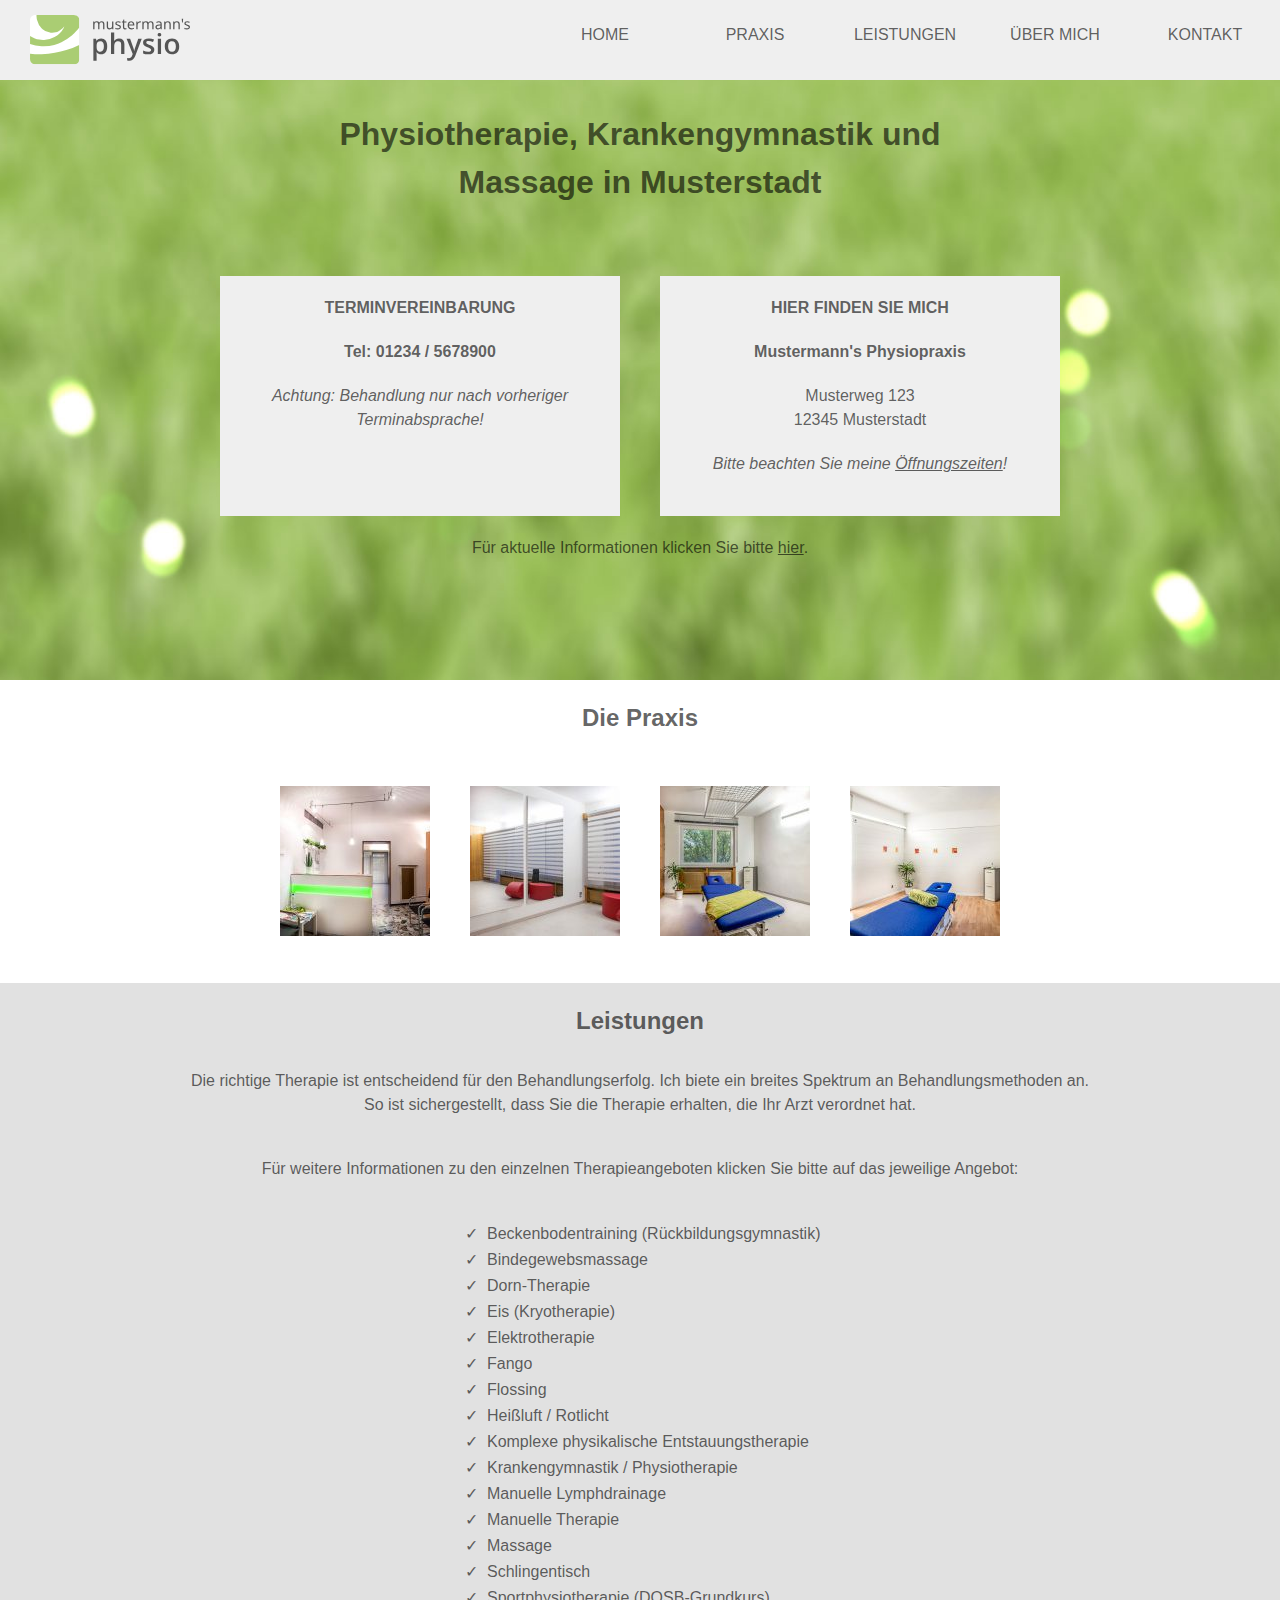
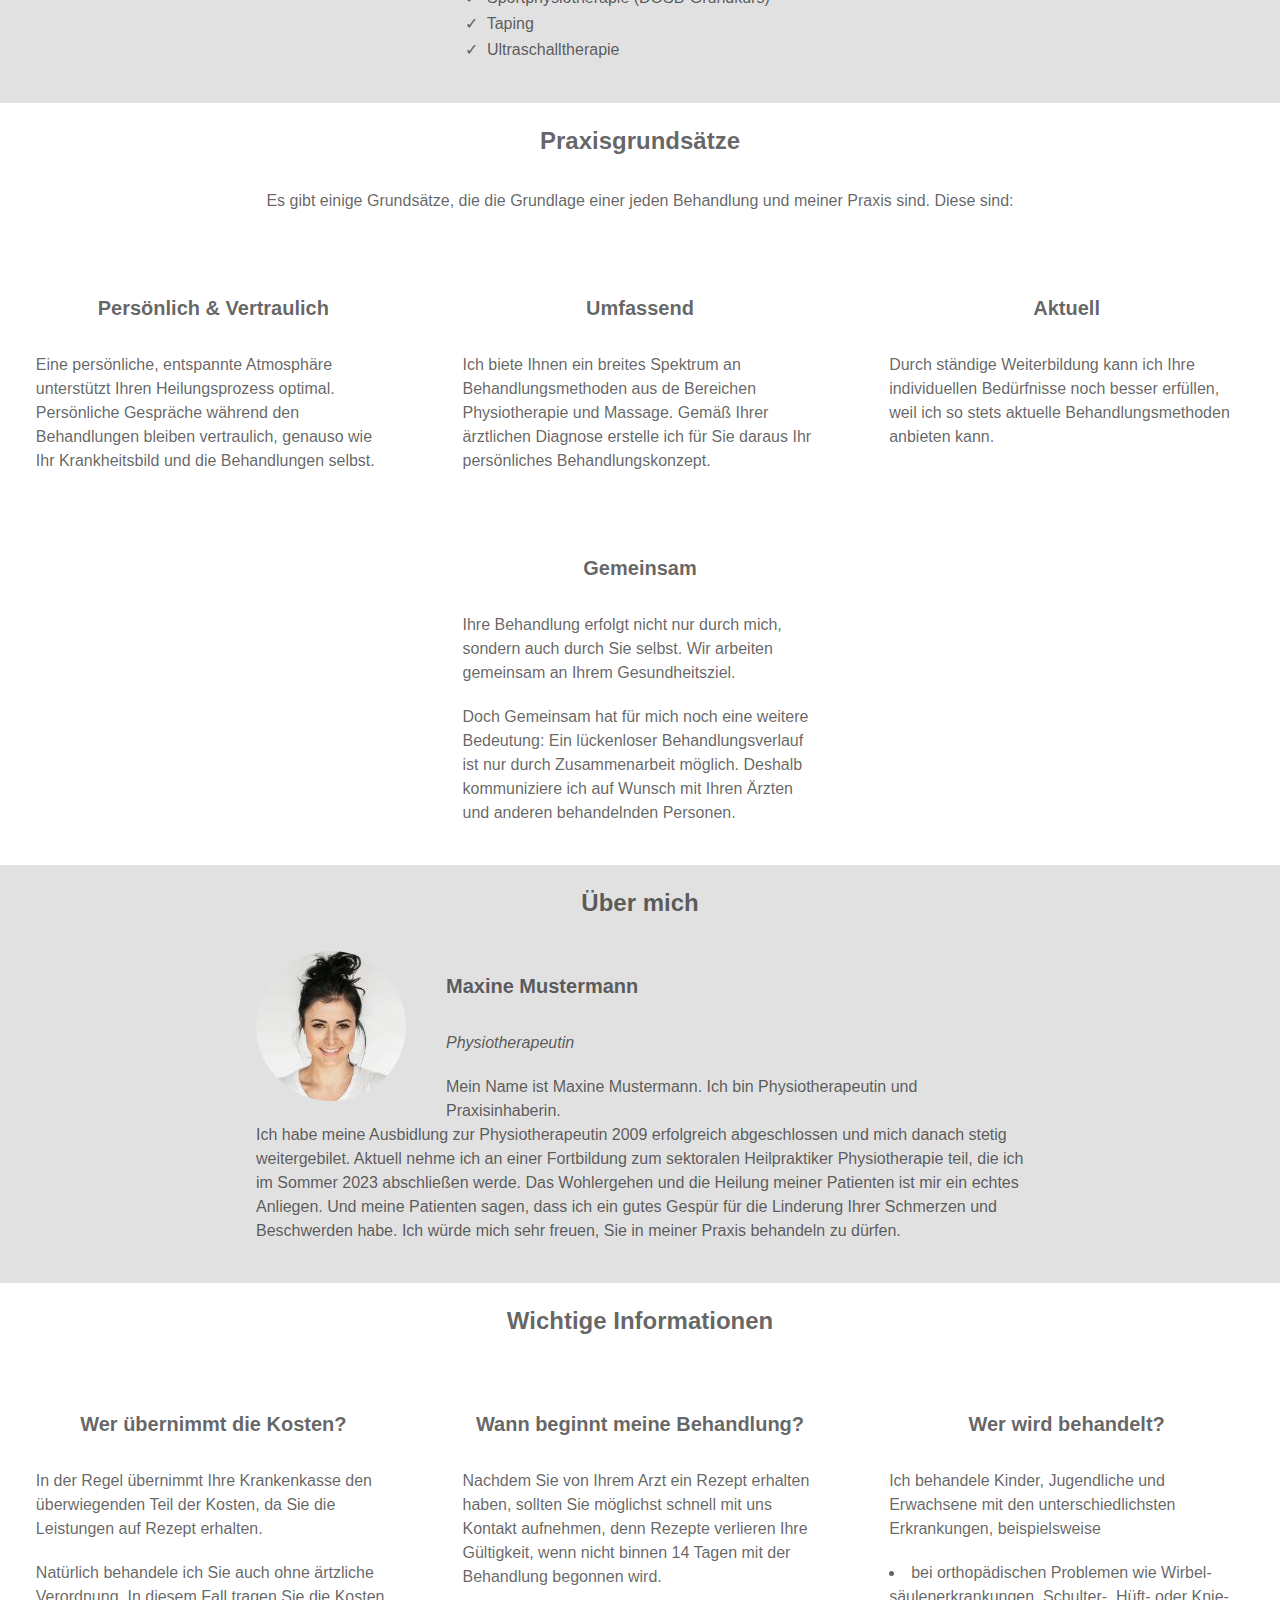
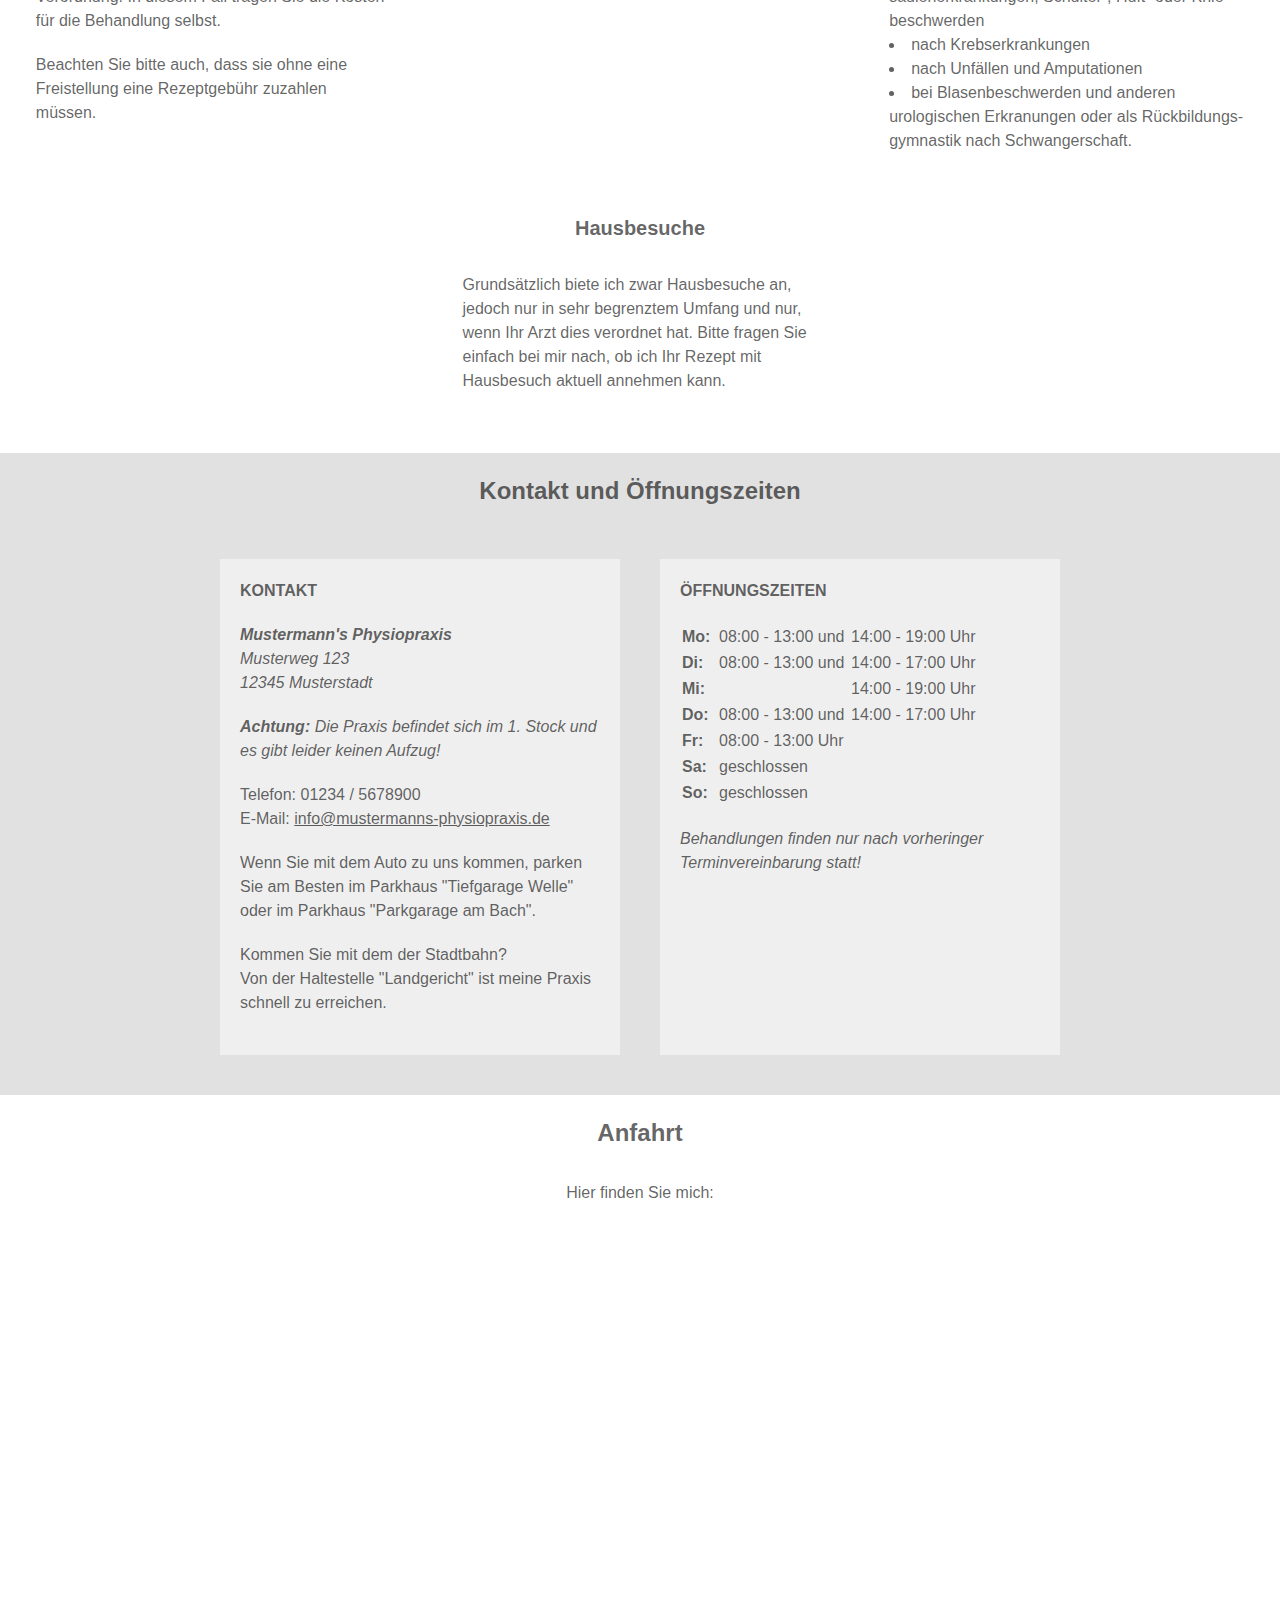
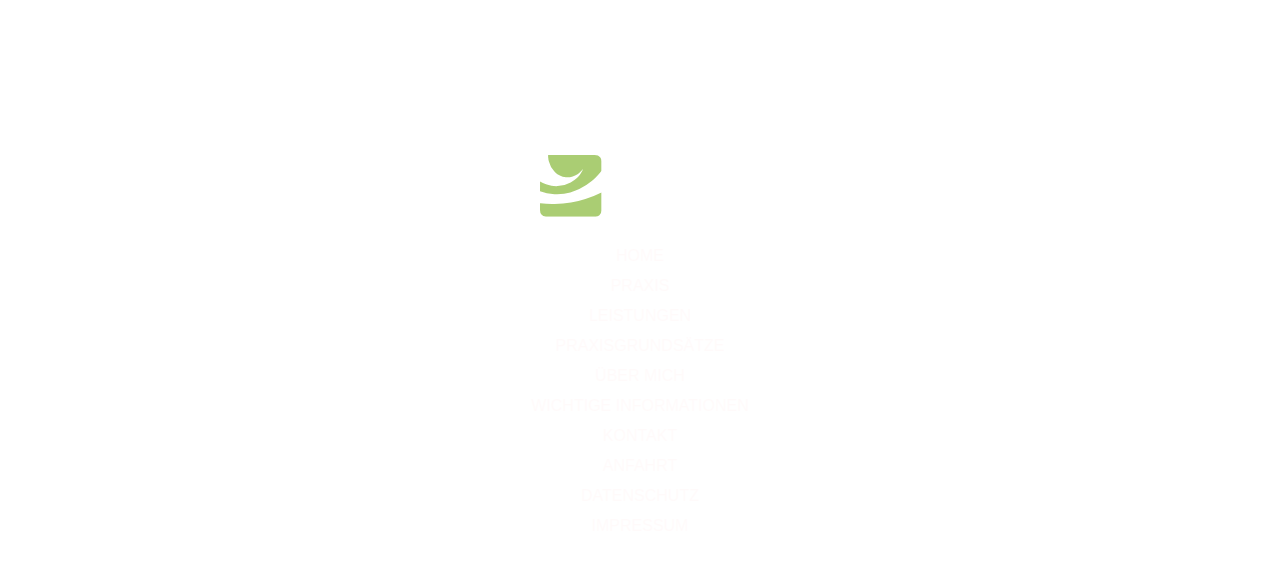
==== commit e0a1576f: "update text" ====
--- a/index.html
+++ b/index.html
@@ -5,7 +5,7 @@
     <meta charset="UTF-8">
     <meta name="viewport" content="width=device-width, user-scalable=yes, initial-scale=1.0">
     <link rel="shortcut icon" type="image/x-icon" href="favicon-32x32.png">
-    <link rel="stylesheet" href="https://anuthing.github.io/mustermann-physio/stylesheet.css">
+    <link rel="stylesheet" href="stylesheet.css">
     <!-- Einbindung von lightbox.css für Lightbox -->
     <link rel="stylesheet" href="https://anuthing.github.io/mustermann-physio/css/lightbox.min.css">
 </head>
@@ -34,9 +34,9 @@
 </svg>
         <input type="checkbox" id="toggle_button">
         <label for="toggle_button" class="toggle_button">
-            <span class="bar"></span>
-            <span class="bar"></span>
-            <span class="bar"></span>
+            <span class="bar linie1"></span>
+            <span class="bar linie2"></span>
+            <span class="bar linie3"></span>
         </label>
         <ul>
             <li><a href="https://anuthing.github.io/mustermann-physio/index.html">HOME</a></li>
@@ -199,7 +199,7 @@
                 <p>Mein Name ist Maxine Mustermann. Ich bin Physiotherapeutin und Praxisinhaberin. <br>
                 Ich habe meine Ausbidlung zur Physiotherapeutin 2009 erfolgreich abgeschlossen und mich danach stetig weitergebilet. Aktuell nehme ich an einer Fortbildung 
                 zum sektoralen Heilpraktiker Physiotherapie teil, die ich im Sommer 2023 abschließen werde. Das Wohlergehen und die Heilung meiner Patienten 
-                ist mir ein echtes Anliegen. Und meine Patienten sagen, dass ich ein gutes Gespür für die Linderung Ihrer Schmerzen und Beschwerden habe. Ich würde mich sehr freuen, Sie in meiner Praxis behaneln zu dürfen.</p>
+                ist mir ein echtes Anliegen. Und meine Patienten sagen, dass ich ein gutes Gespür für die Linderung Ihrer Schmerzen und Beschwerden habe. Ich würde mich sehr freuen, Sie in meiner Praxis behandeln zu dürfen.</p>
             </article>
         </div>
         <!-- hier endet der "Über mich"-Bereich mit grauem Hintergrund -->
--- a/stylesheet.css
+++ b/stylesheet.css
@@ -0,0 +1,471 @@
+/*----------------------------*/
+/* Allgemeine Formatierungen: */
+/*----------------------------*/
+:root {
+    --background-color: #efefef;
+    --text-color: rgba(0, 0, 0, 0.62);
+    --link-color: rgba(0, 0, 0, 0.62);
+    --background-color-alternative: #e1e1e1;
+}
+
+* {
+    margin: 0;
+    padding: 0;
+    font-size: 1em;
+    line-height: 1.5;
+    font-family: arial, sans-serif;
+    color: var(--text-color);
+    box-sizing: border-box;
+}
+
+html {
+    height: 100%;
+}
+
+body {
+    height: 100%;
+}
+
+main p {
+    margin-bottom: 20px;
+}
+
+h1 {
+    text-align: center;
+    margin-bottom: 50px;
+    margin-top: 10px;
+    font-size: 2rem;
+}
+
+h2 {
+    text-align: center;
+    margin-bottom: 30px;
+    padding-top: 20px;
+    font-size: 1.5rem;
+}
+
+h3 {
+    text-align: center;
+    margin-bottom: 30px;
+    padding-top: 20px;
+    font-size: 1.25rem;
+}
+
+.ueber_mich h3 {
+    text-align: left;
+}
+
+
+
+/*---------------------------------------*/
+/* Mehrmals vorkommende Klassen im Code: */
+/*---------------------------------------*/
+.artikel {
+    display: flex;
+    flex-wrap: wrap;
+    justify-content: space-around;
+}
+
+.box {
+    list-style-type: none;
+    display: flex;
+    flex-direction: row;
+    flex-wrap: wrap;
+    justify-content: center;
+}
+
+.box1, .box2 {
+    background: var(--background-color);
+    padding: 20px;
+    width: 400px;
+    margin: 20px;
+}
+
+.mit_hintergrund, .mit_hintergrund_schmal {
+    background-image: url(background.jpg);
+    background-repeat: no-repeat;
+    background-position: left top;
+    background-attachment: fixed;
+    object-fit: cover;
+    background-size: cover;
+}
+
+
+
+/*----------------------------------------*/
+/* Navigationsbereich mit Hamburger-Menü: */
+/*----------------------------------------*/
+nav{
+    height: 80px;
+    background: var(--background-color);
+    display: flex;
+    justify-content: space-between;
+    align-items: center;
+}
+
+nav svg{
+    margin-left: 30px;
+}
+
+nav ul{
+    height: 100%;
+    display: none;
+    flex-direction: row;
+    justify-content: flex-end;
+    align-items: center;
+    list-style: none;
+    padding-bottom: 10px;
+}
+
+nav li {
+    height: 100%;
+    width: 150px;
+    text-align: center;
+}
+
+nav li:hover {
+    font-weight: bold;
+    text-decoration: underline;
+}
+
+nav ul a {
+    height: 100%;
+    width: 100%;
+    display: flex;
+    align-items: center;
+    justify-content: center;
+    text-decoration: none;
+}
+
+#toggle_button {
+    display: none;
+}
+
+.toggle_button {
+    width: 42px;
+    height: 42px;
+    position: relative; /*geändert von absolute auf relative*/
+    /*top: 25px;*/
+    right: 40px;
+    display: none;
+    background-color: #aacd73;
+    /*flex-direction: column;
+    justify-content: space-around;*/
+    padding-left: 10px;
+}
+
+.bar {
+    height: 6px;
+    width: 45px;
+    background: white;
+    border-radius: 100px;
+    display: flex; /*?*/
+    position: absolute; /*geändert von relative auf absolut*/
+}
+
+/* linien für das hamburger-menü */
+.linie1 {
+    top: 4px;
+}
+
+.linie2 {
+    top: 18px;
+}
+
+.linie3 {
+    top: 32px;
+}
+
+
+
+
+/*---------------------------*/
+/* Main-Bereich formatieren: */
+/*---------------------------*/
+main .mit_hintergrund {
+    padding-top: 20px;
+    padding-bottom: 100px;
+}
+
+.mit_hintergrund p {
+    text-align: center;
+}
+
+.die_praxis, .leistungen, .ueber_mich, .wichtige_informationen, .kontakt, .footer {
+    padding-bottom: 20px;
+}
+
+.leistungen, .therapieangebot, .ueber_mich, .kontakt {
+    background: var(--background-color-alternative);
+}
+
+.nav_a, .box2 a, .mit_hintergrund p a, .therapieangebot li a {
+    color: var(--text-color);
+}
+
+
+
+/*---------------------------------------*/
+/* Bereich "Die Praxis" (Bildergalerie): */
+/*---------------------------------------*/
+.bildergalerie {
+    list-style-type: none;
+    display: flex;
+    flex-direction: row;
+    flex-wrap: wrap;
+    justify-content: center;
+}
+
+.bildergalerie li {
+    margin: 20px;
+}
+
+
+
+/*-----------------------*/
+/* Bereich "Leistungen": */
+/*-----------------------*/
+.leistungen {
+    width: 100%;
+}
+.leistungen p {
+    margin-left: 20px;
+    margin-right: 20px;
+    text-align: center;
+    margin-bottom: 40px;
+}
+.therapieangebot {
+    list-style-type: none;
+    padding-bottom: 20px;
+    margin: 0 auto;
+    width: max-content;
+}
+.therapieangebot li {
+    justify-content: left;
+    text-align: start;
+    border: 1px solid #e1e1e1;
+}
+.therapieangebot li a {
+    text-decoration: none;
+    width: 100%;
+    height: 100%;
+}
+.therapieangebot li a:hover {
+    text-decoration: underline;
+}
+.leistungen ul li:before {
+    content: "\2713";
+    color: #5c5c5c;
+    margin: 5px;
+}
+
+
+
+/*----------------------------*/
+/* Bereich "Praxisgrundsätze: */
+/*----------------------------*/
+.einleitung_praxisgrundsaetze {
+    text-align: center;
+    margin-bottom: 40px;
+}
+.praxisgrundsaetze article {
+    display: inline-block;
+    max-width: 375px;
+    min-width: 200px;
+    margin: 10px;
+    padding: 10px;
+}
+
+
+
+/*----------------------*/
+/* Bereich "Über mich": */
+/*----------------------*/
+.ueber_mich article {
+    max-width: 60%;
+    margin: auto;
+    display: flow-root;
+}
+.ueber_mich article figure {
+    margin-right: 40px;
+    float: left;
+}
+.ueber_mich img {
+    border-radius: 50%;
+}
+
+
+
+/*----------------------------------*/
+/* Bereich "Wichtige Informationen: */
+/*----------------------------------*/
+.wichtige_informationen article {
+    display: inline-block;
+    max-width: 375px;
+    min-width: 200px;
+    margin: 10px;
+    padding: 10px;
+}
+.wichtige_informationen ul {
+    list-style-position: inside;;
+}
+
+
+
+/*-------------------------------------*/
+/* Bereich Kontakt und Öffnungszeiten: */
+/*-------------------------------------*/
+.kontakt table {
+    padding-bottom: 20px;
+}
+.breite_1 {
+    width: 35px;
+}
+.breite_2 {
+    width: 130px;
+}
+
+
+
+/*--------------------*/
+/* Bereich "Anfahrt": */
+/*--------------------*/
+.anfahrt {
+    padding-bottom: 40px;
+}
+.anfahrt p {
+    margin-left: 20px;
+    margin-right: 20px;
+    text-align: center;
+    margin-bottom: 40px;
+}
+.anfahrt .box iframe {
+    max-width: 60%;
+    max-height: 60%;
+}
+
+
+/*---------------------*/
+/* Footer formatieren: */
+/*---------------------*/
+.mit_hintergrund_schmal {
+    padding-bottom: 30px;
+}
+.logo_footer {
+    width: max-content;
+    height: max-content;
+    margin: 0 auto;
+    padding-bottom: 20px;
+    padding-top: 20px;
+}
+footer ul {
+    width: max-content;
+    margin: 0 auto;
+    list-style-type: none;
+}
+footer ul li {
+    height: 30px;
+    text-align: center;
+}
+footer ul li a {
+    text-decoration: none;
+    color: rgba(255, 250, 250, 0.82)
+}
+footer ul li a:hover {
+    text-decoration: underline;
+    font-weight: bold;
+}
+
+
+
+/*------------------------------------------------------------------*/
+/* Styles für die 2 ausgelagerten Seiten Impressum und Datenschutz: */
+/*------------------------------------------------------------------*/
+.content-breit {
+    max-width: 70%;
+    margin: 0 auto;
+    padding-top: 20px;
+    margin-bottom: 20px;
+}
+.impressum p {
+    text-align: center;
+    margin: 0 auto;
+}
+.datenschutz p {
+    text-align: center;
+    margin: 0 auto;
+    margin-bottom: 40px;
+}
+
+
+/**/
+/**/
+/**/
+
+
+
+/*------------------*/
+/* @media-Abfragen: */
+/*------------------*/
+@media (max-width: 800px) {
+    .therapieangebot li a {
+        max-width: 50%;
+        max-height: 50%;
+    }
+}
+
+@media (max-width: 960px) {
+    .toggle_button {
+        display: flex;
+    }
+    nav ul {
+        height: min-content;
+        width: 100%;
+        background: var(--background-color);
+        
+        display: none;
+        position: absolute;
+        top: 80px;
+    }
+    nav li {
+        height: min-content;
+        width: 100%;
+    }
+    nav ul a {
+        padding: 10px 0;
+    }
+    #toggle_button:checked ~ ul {
+        display: block;
+    }
+    
+    /* Zum Drehen lassen der Linien des Hamburger-Menüs bei Anklick: */
+    #toggle_button:checked  ~ .toggle_button .linie1 {
+        transform: rotate(-45deg);
+        transition: transform 0.75s;
+    }
+    #toggle_button:checked ~ .toggle_button .linie2 {
+        transform: rotate(-45deg);
+        transition: transform 0.75s;
+    }
+    #toggle_button:checked ~ .toggle_button .linie3 {
+        transform: rotate(-45deg);
+        transition: transform 0.75s;
+    }
+    /* Zum Zurückdrehenlassen der Linien des Hamburger-Menüs bei erneuten Anklicken: */
+    #toggle_button:enabled ~ .toggle_button .linie1 {
+        transition: transform 0.75s;
+    }
+    #toggle_button:enabled ~ .toggle_button .linie2 {
+        transition: transform 0.75s;
+    }
+    #toggle_button:enabled ~ .toggle_button .linie3 {
+        transition: transform 0.75s;
+    }
+}
+
+@media (min-width: 961px) {
+    nav ul {
+        display: flex;
+    }
+}
+
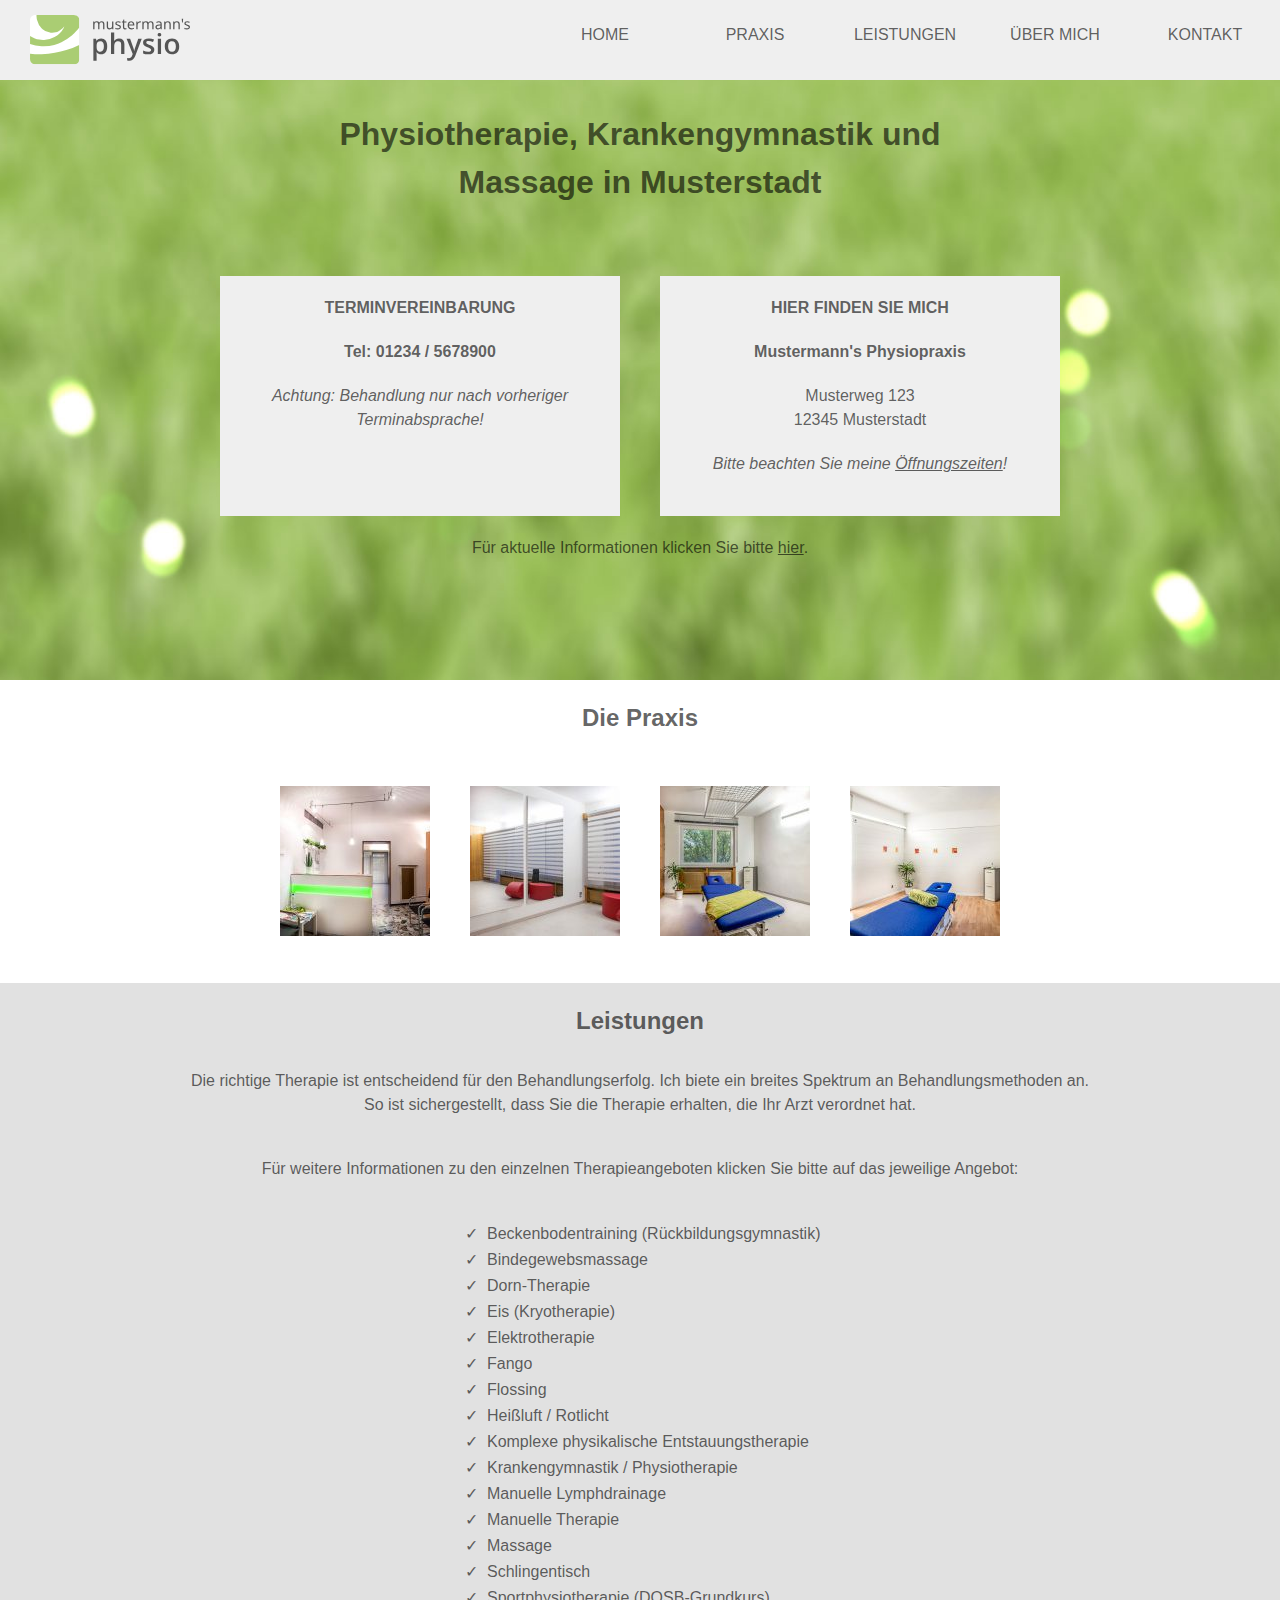
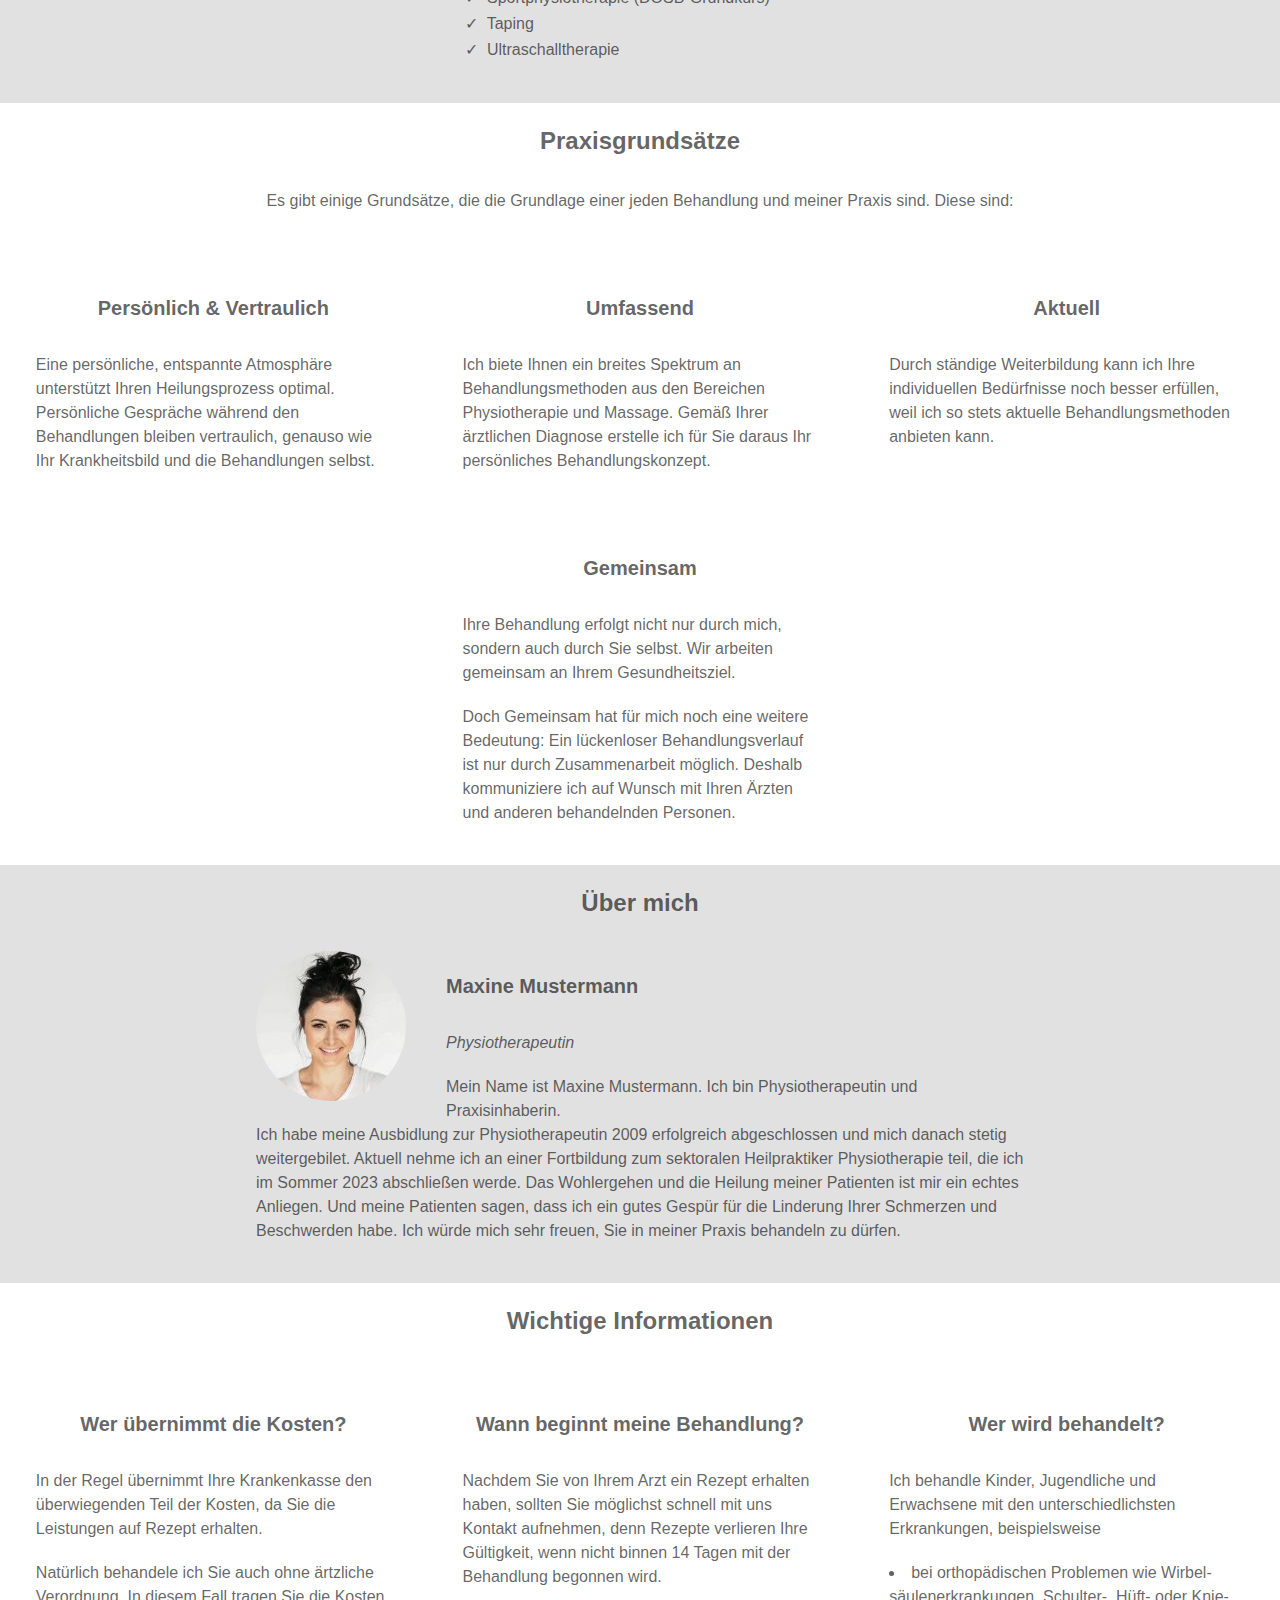
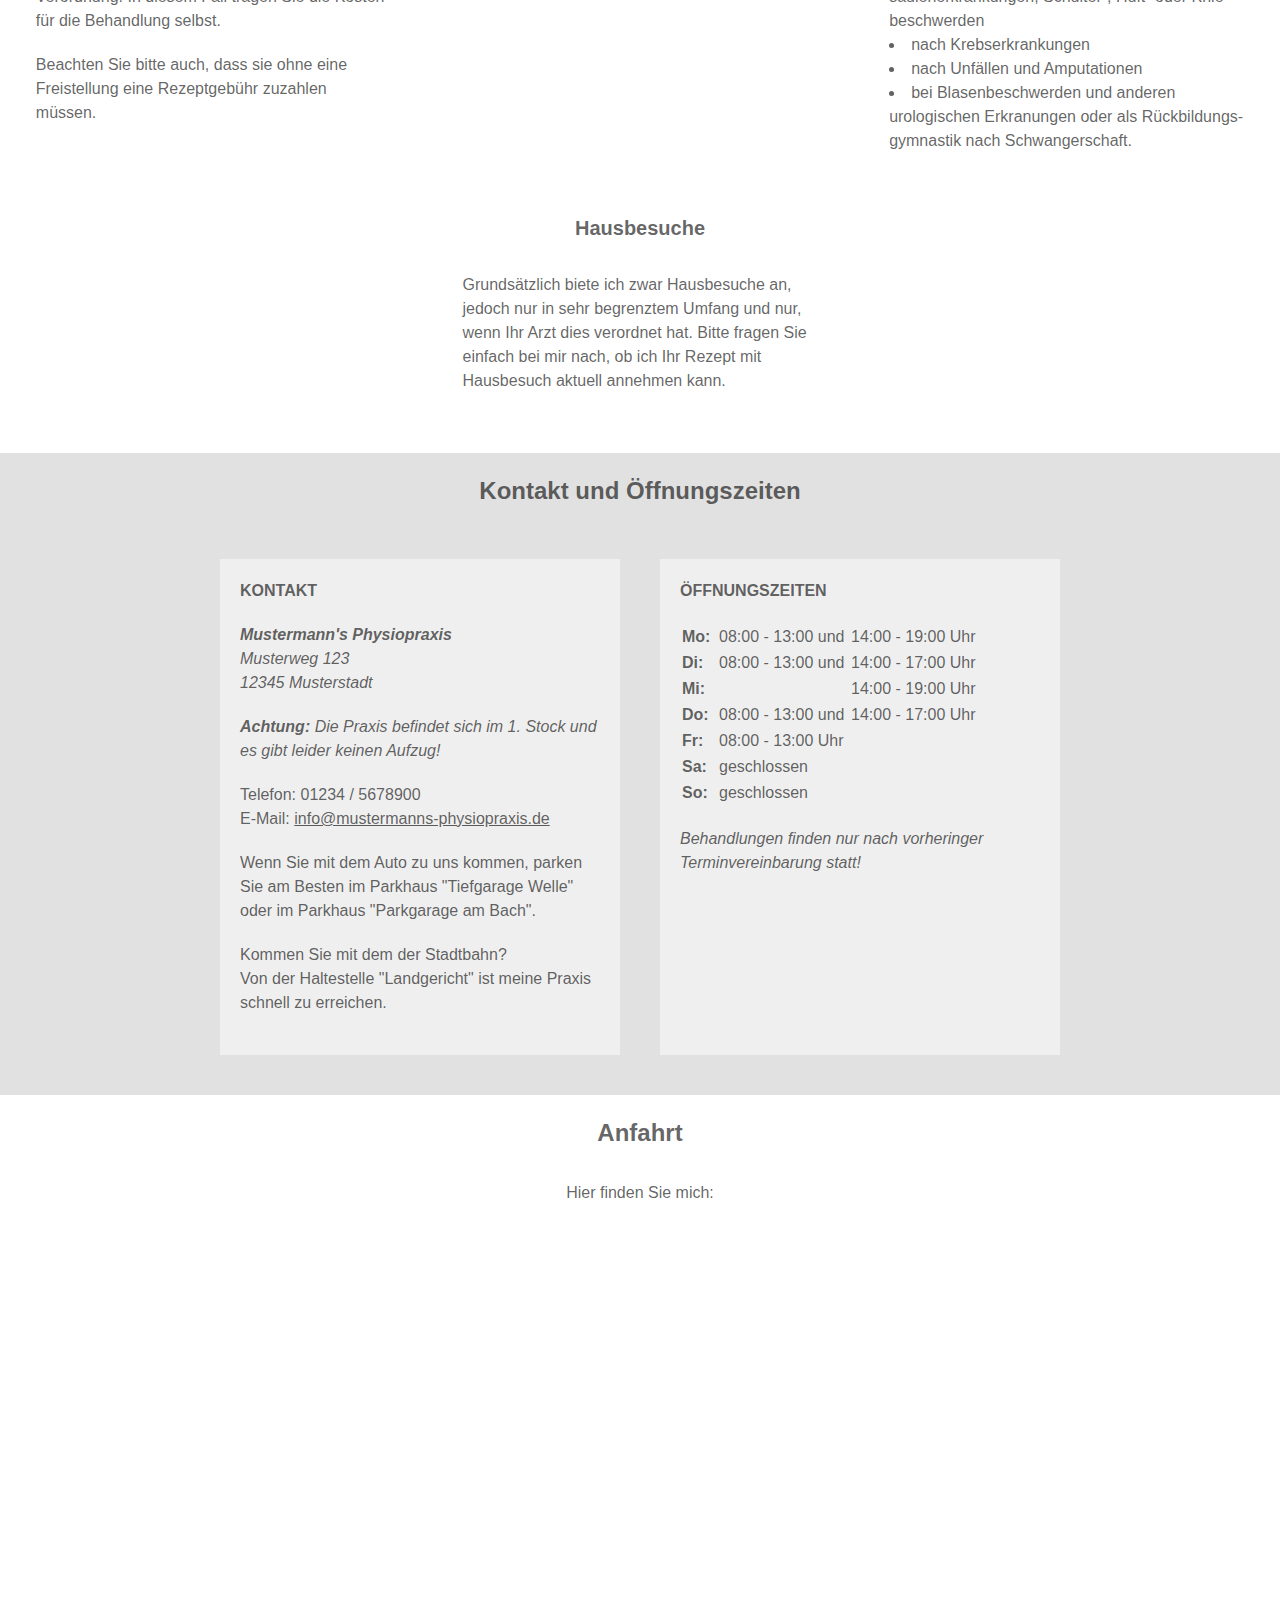
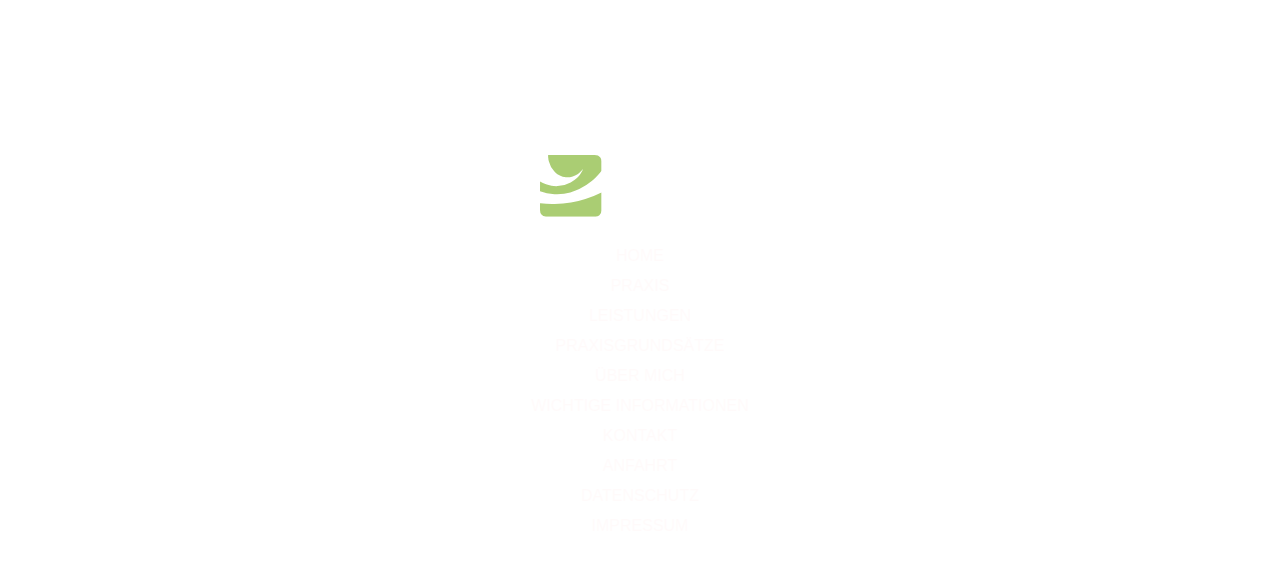
==== commit b0c4be03: "update text" ====
--- a/index.html
+++ b/index.html
@@ -170,7 +170,7 @@
             </article>
             <article>
                 <h3>Umfassend</h3>
-                <p>Ich biete Ihnen ein breites Spektrum an Behandlungsmethoden aus de Bereichen Physiotherapie und Massage. Gemäß Ihrer ärztlichen Diagnose erstelle ich für Sie 
+                <p>Ich biete Ihnen ein breites Spektrum an Behandlungsmethoden aus den Bereichen Physiotherapie und Massage. Gemäß Ihrer ärztlichen Diagnose erstelle ich für Sie 
                 daraus Ihr persönliches Behandlungskonzept.</p>
             </article>
             <article>
@@ -219,7 +219,7 @@
             </article>
             <article>
                 <h3>Wer wird behandelt?</h3>
-                <p>Ich behandele Kinder, Jugendliche und Erwachsene mit den unterschiedlichsten Erkrankungen, beispielsweise</p>
+                <p>Ich behandle Kinder, Jugendliche und Erwachsene mit den unterschiedlichsten Erkrankungen, beispielsweise</p>
                 <ul>
                     <li>bei orthopädischen Problemen wie Wirbel&shy;säulen&shy;er&shy;kran&shy;kungen, Schulter-, Hüft- oder Knie&shy;beschwerden</li>
                     <li>nach Krebserkrankungen</li>
--- a/stylesheet.css
+++ b/stylesheet.css
@@ -6,6 +6,7 @@
     --text-color: rgba(0, 0, 0, 0.62);
     --link-color: rgba(0, 0, 0, 0.62);
     --background-color-alternative: #e1e1e1;
+    --lightbox-color: rgba(255, 255, 255, 0.82);
 }
 
 * {
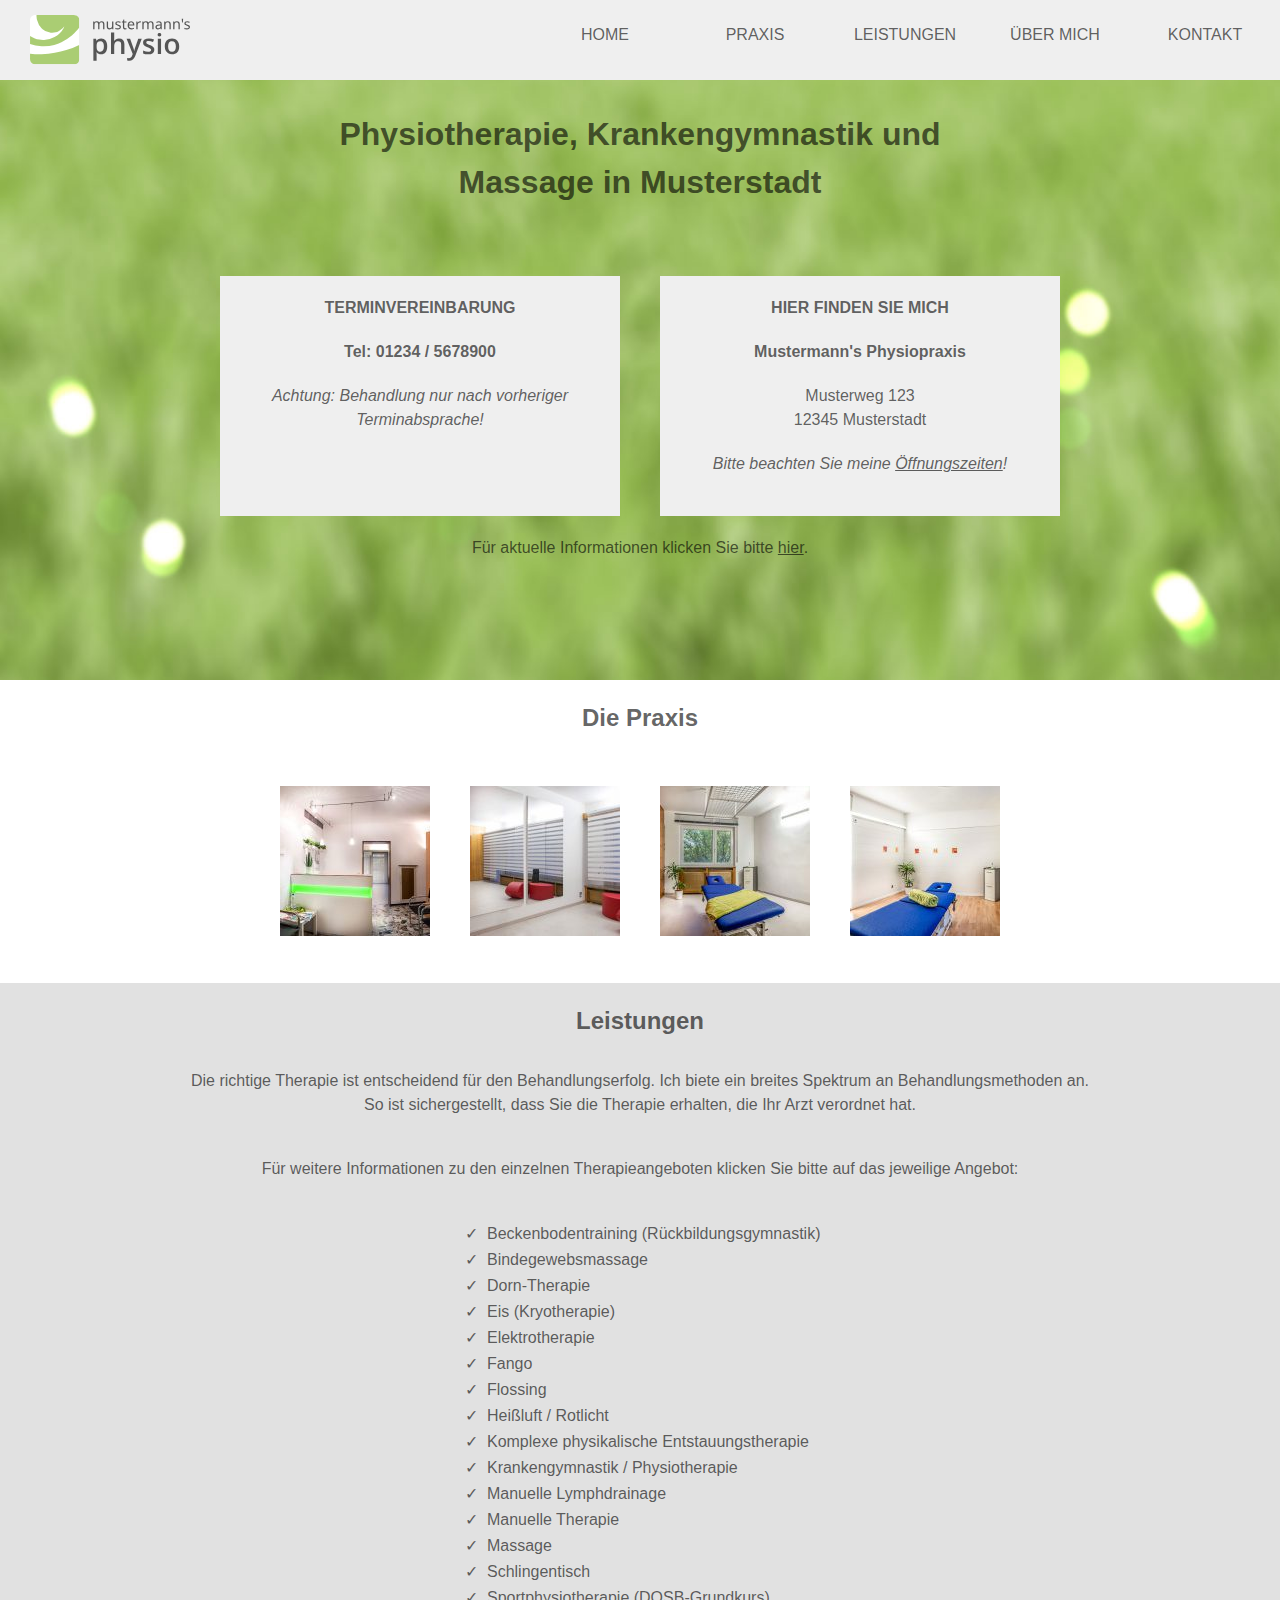
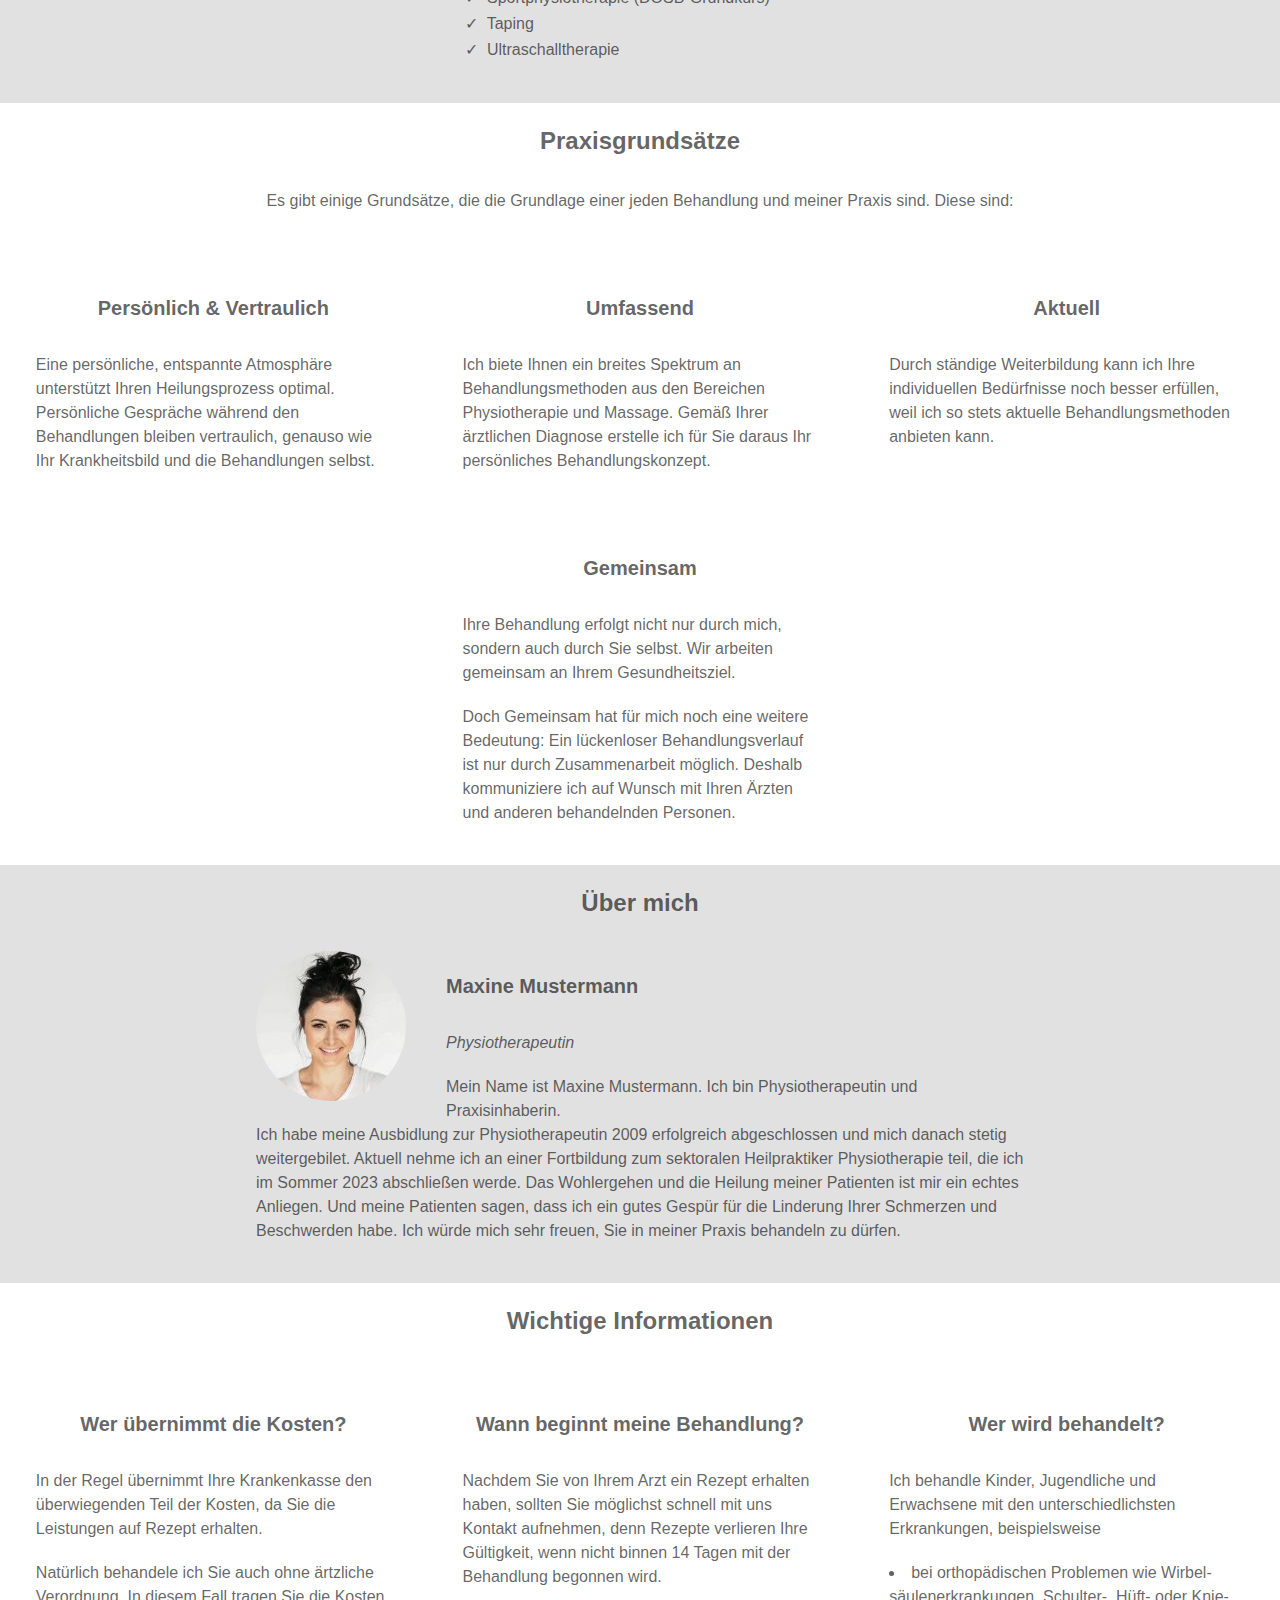
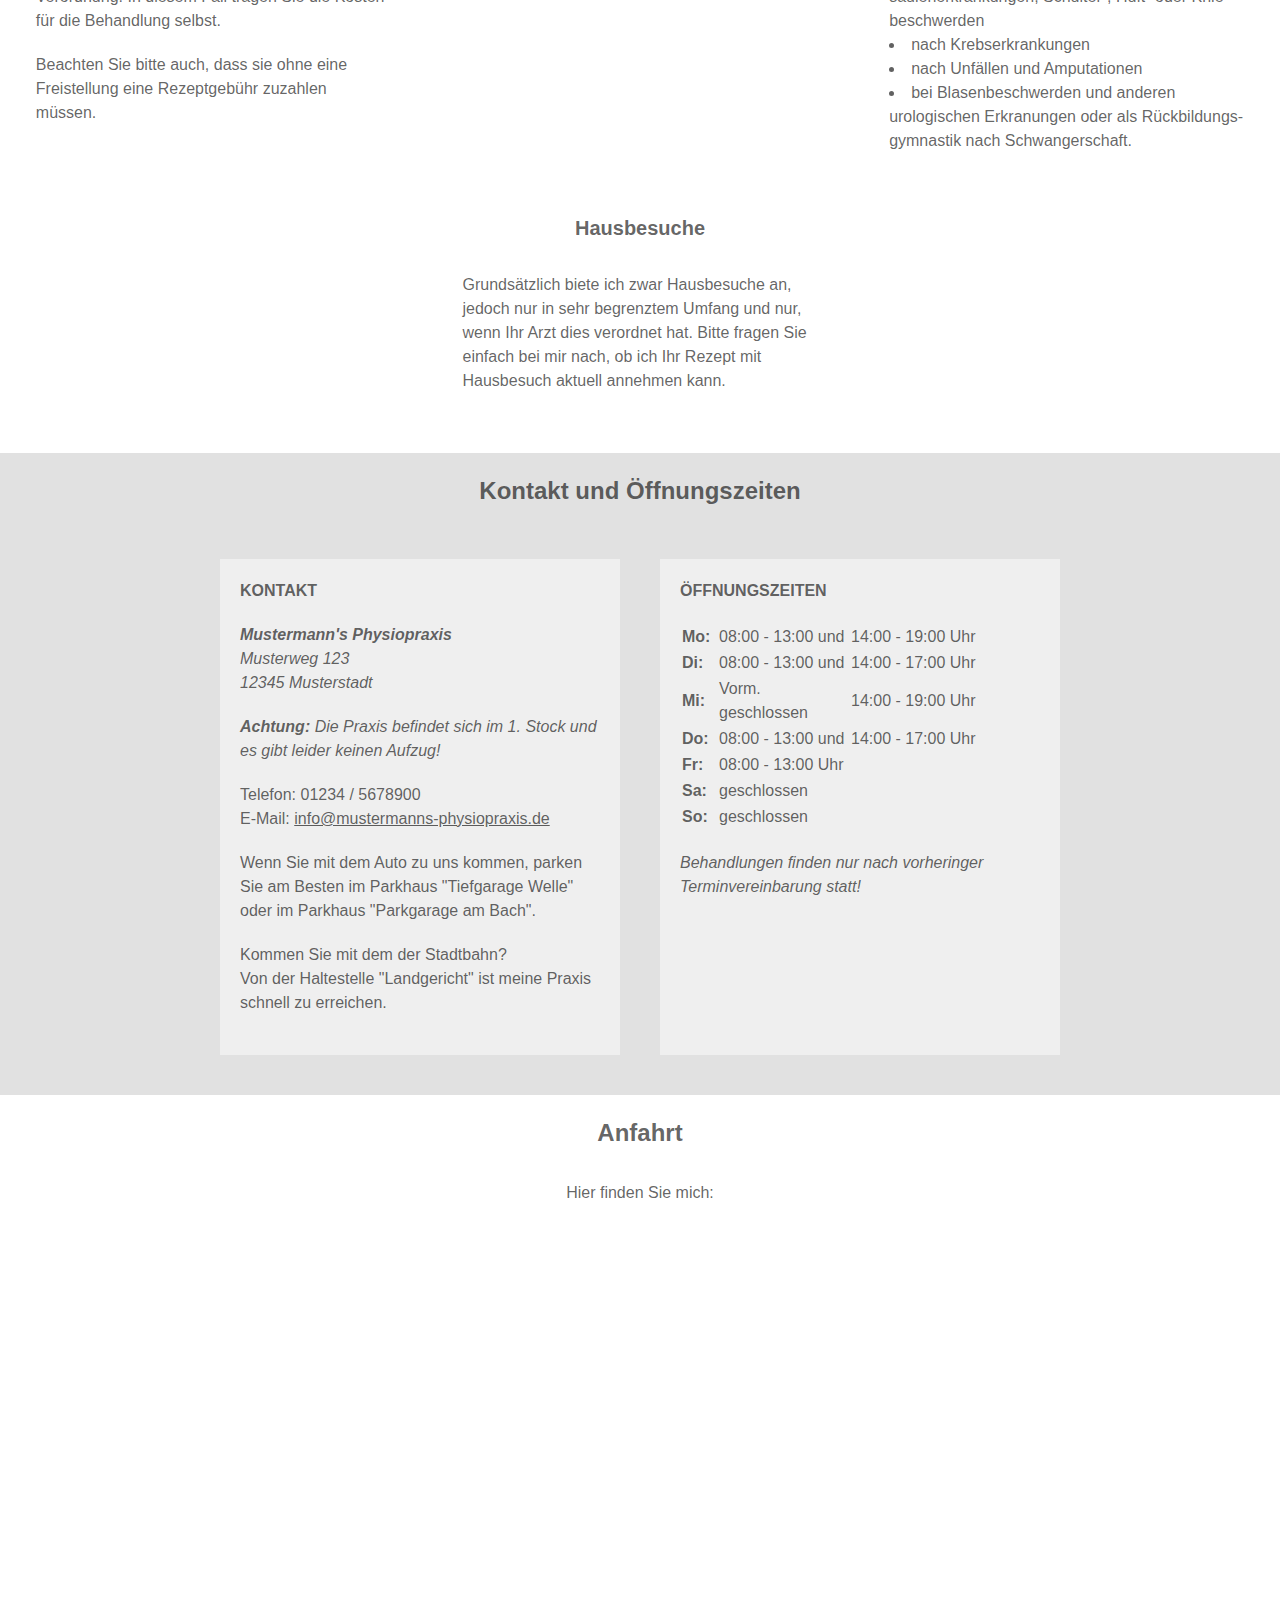
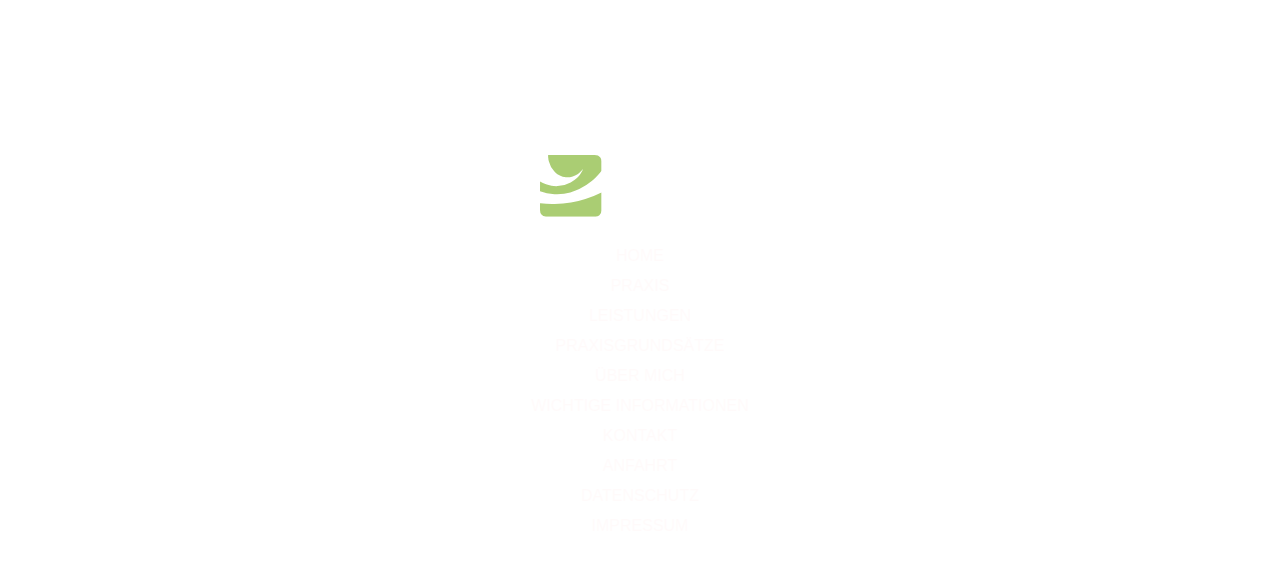
==== commit 0825a128: "update opening times" ====
--- a/index.html
+++ b/index.html
@@ -266,7 +266,7 @@
                         </tr>
                         <tr>
                             <td class="breite_1"><b>Mi:</b></td>
-                            <td class="breite_2"></td>
+                            <td class="breite_2">Vorm. geschlossen</td>
                             <td class="breite_2">14:00 - 19:00 Uhr</td>
                         </tr>
                         <tr>
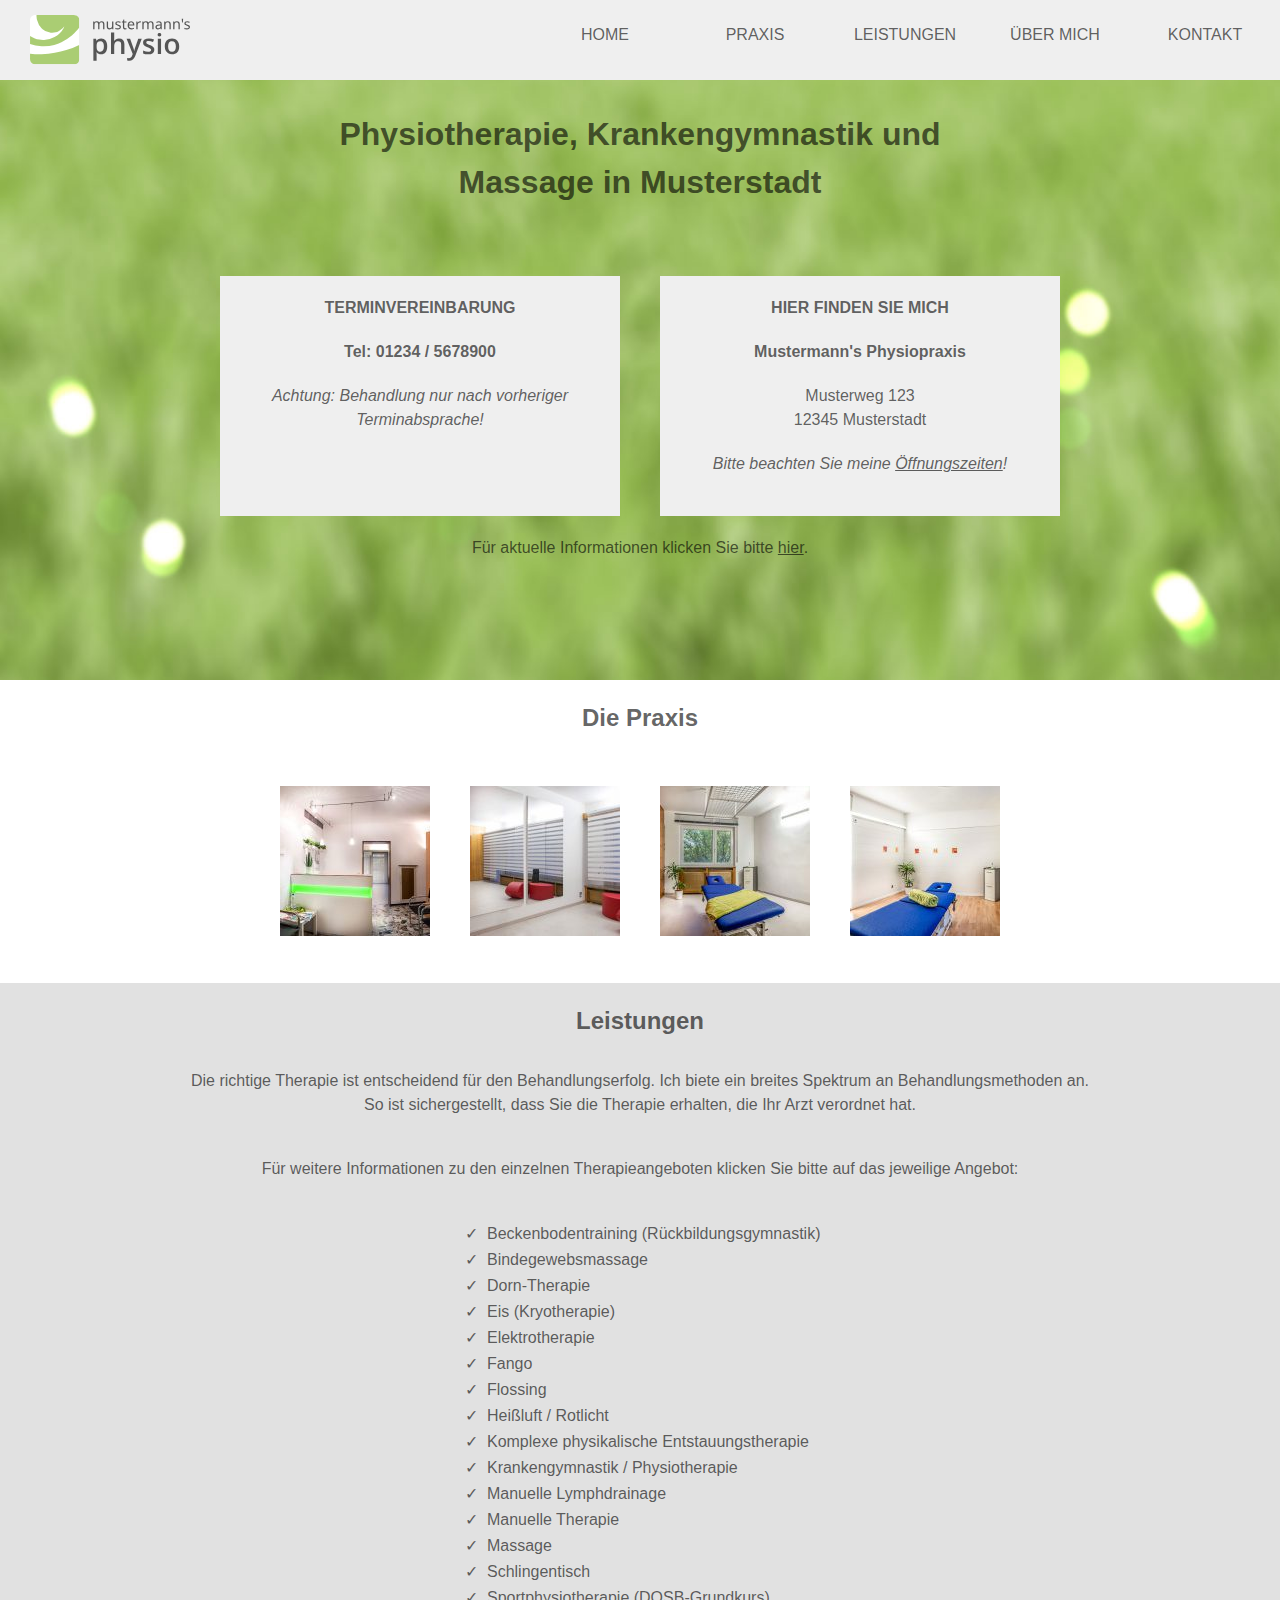
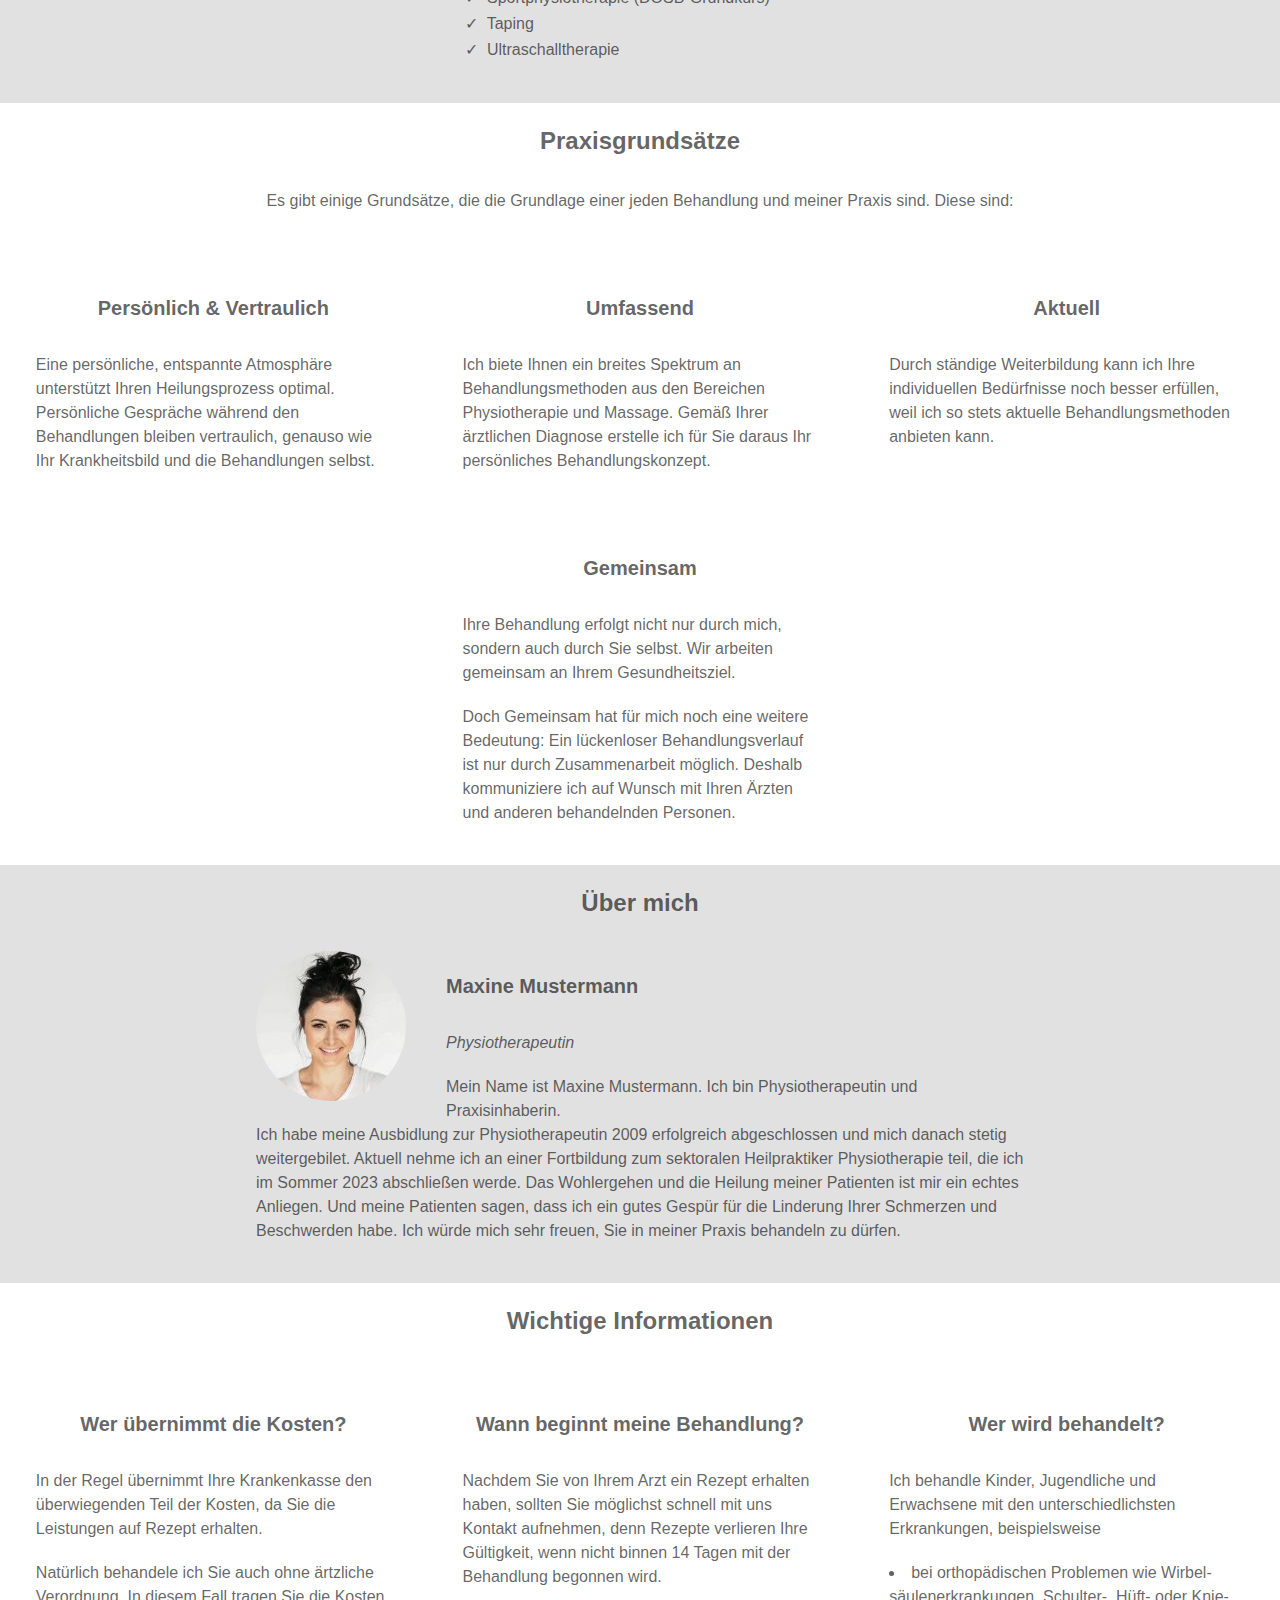
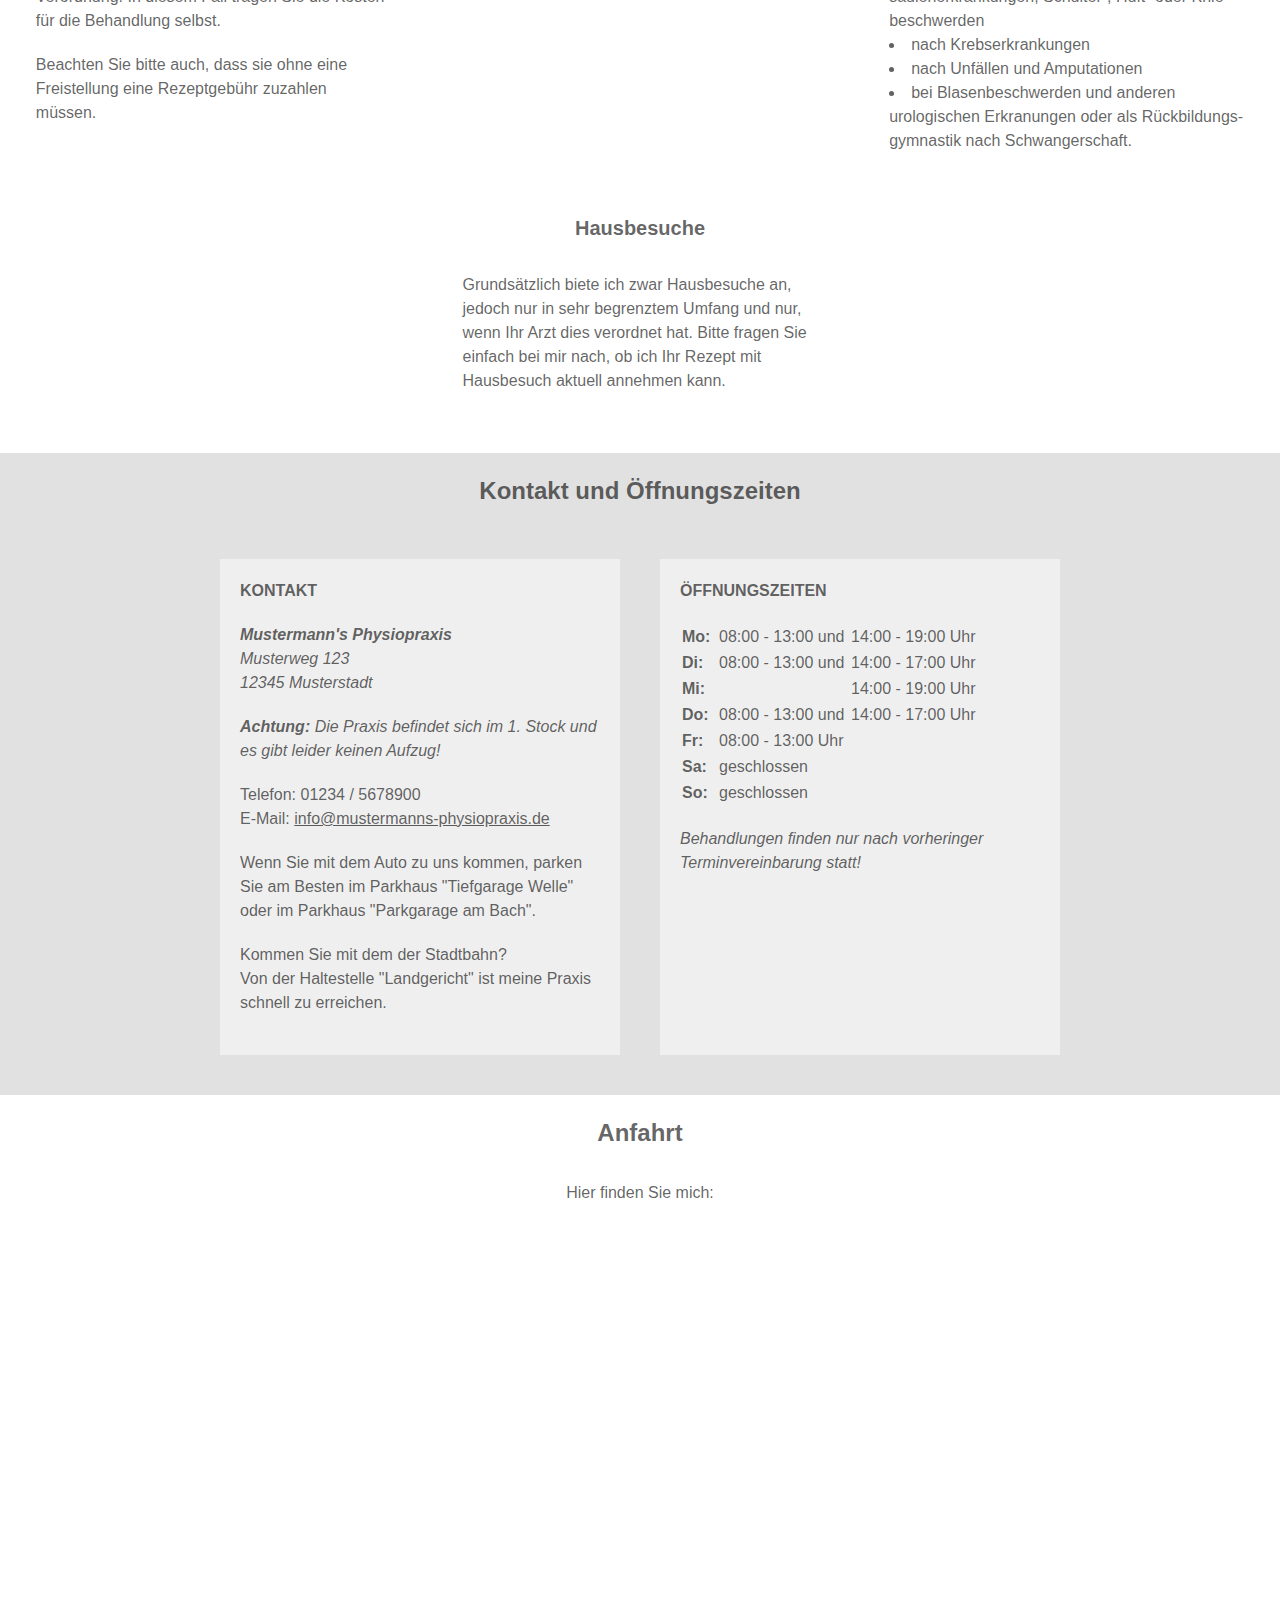
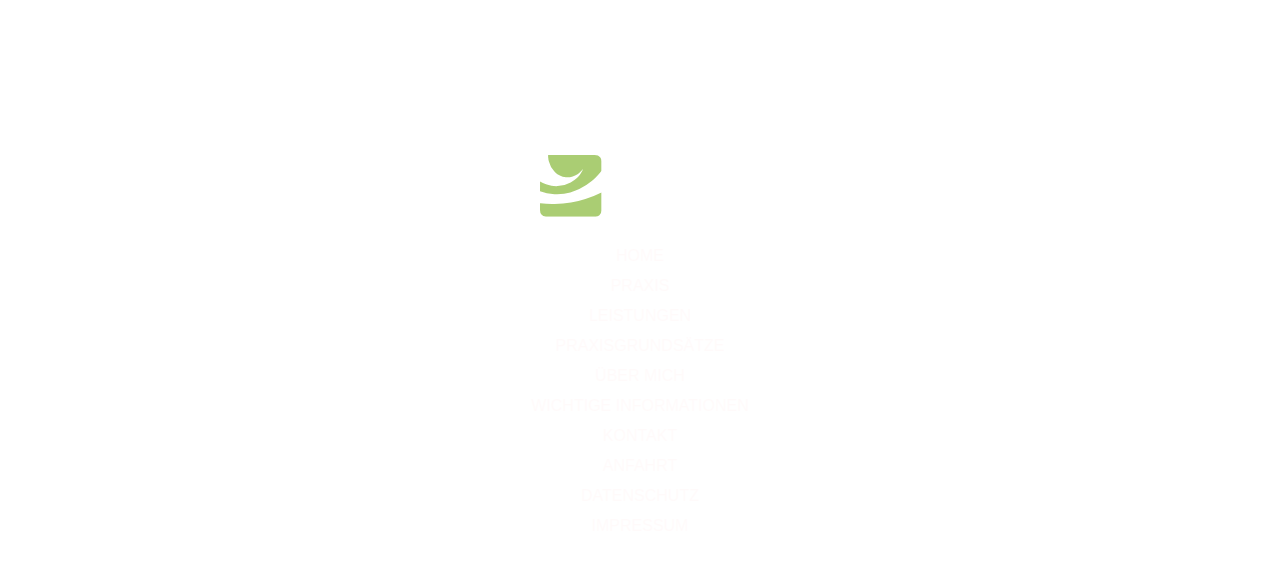
==== commit 2d878d03: "update opening times" ====
--- a/index.html
+++ b/index.html
@@ -266,7 +266,7 @@
                         </tr>
                         <tr>
                             <td class="breite_1"><b>Mi:</b></td>
-                            <td class="breite_2">Vorm. geschlossen</td>
+                            <td class="breite_2"></td>
                             <td class="breite_2">14:00 - 19:00 Uhr</td>
                         </tr>
                         <tr>
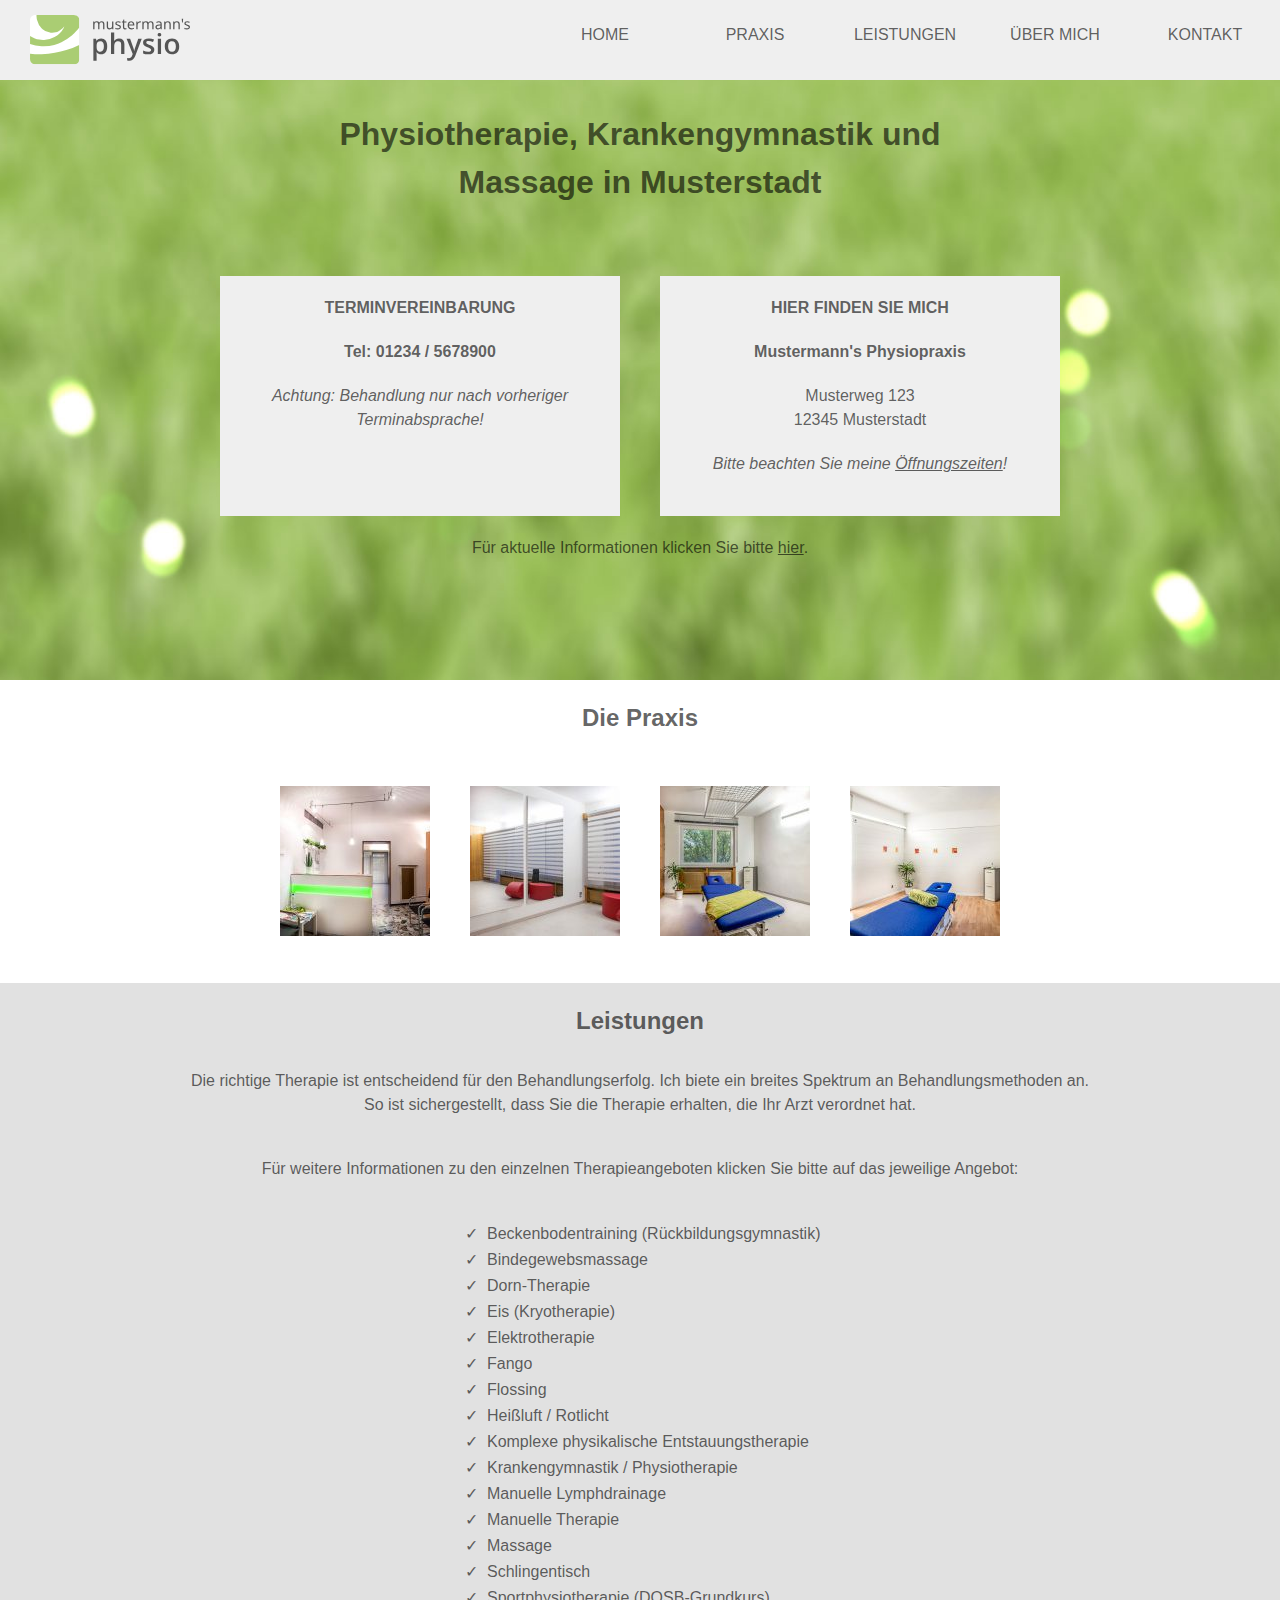
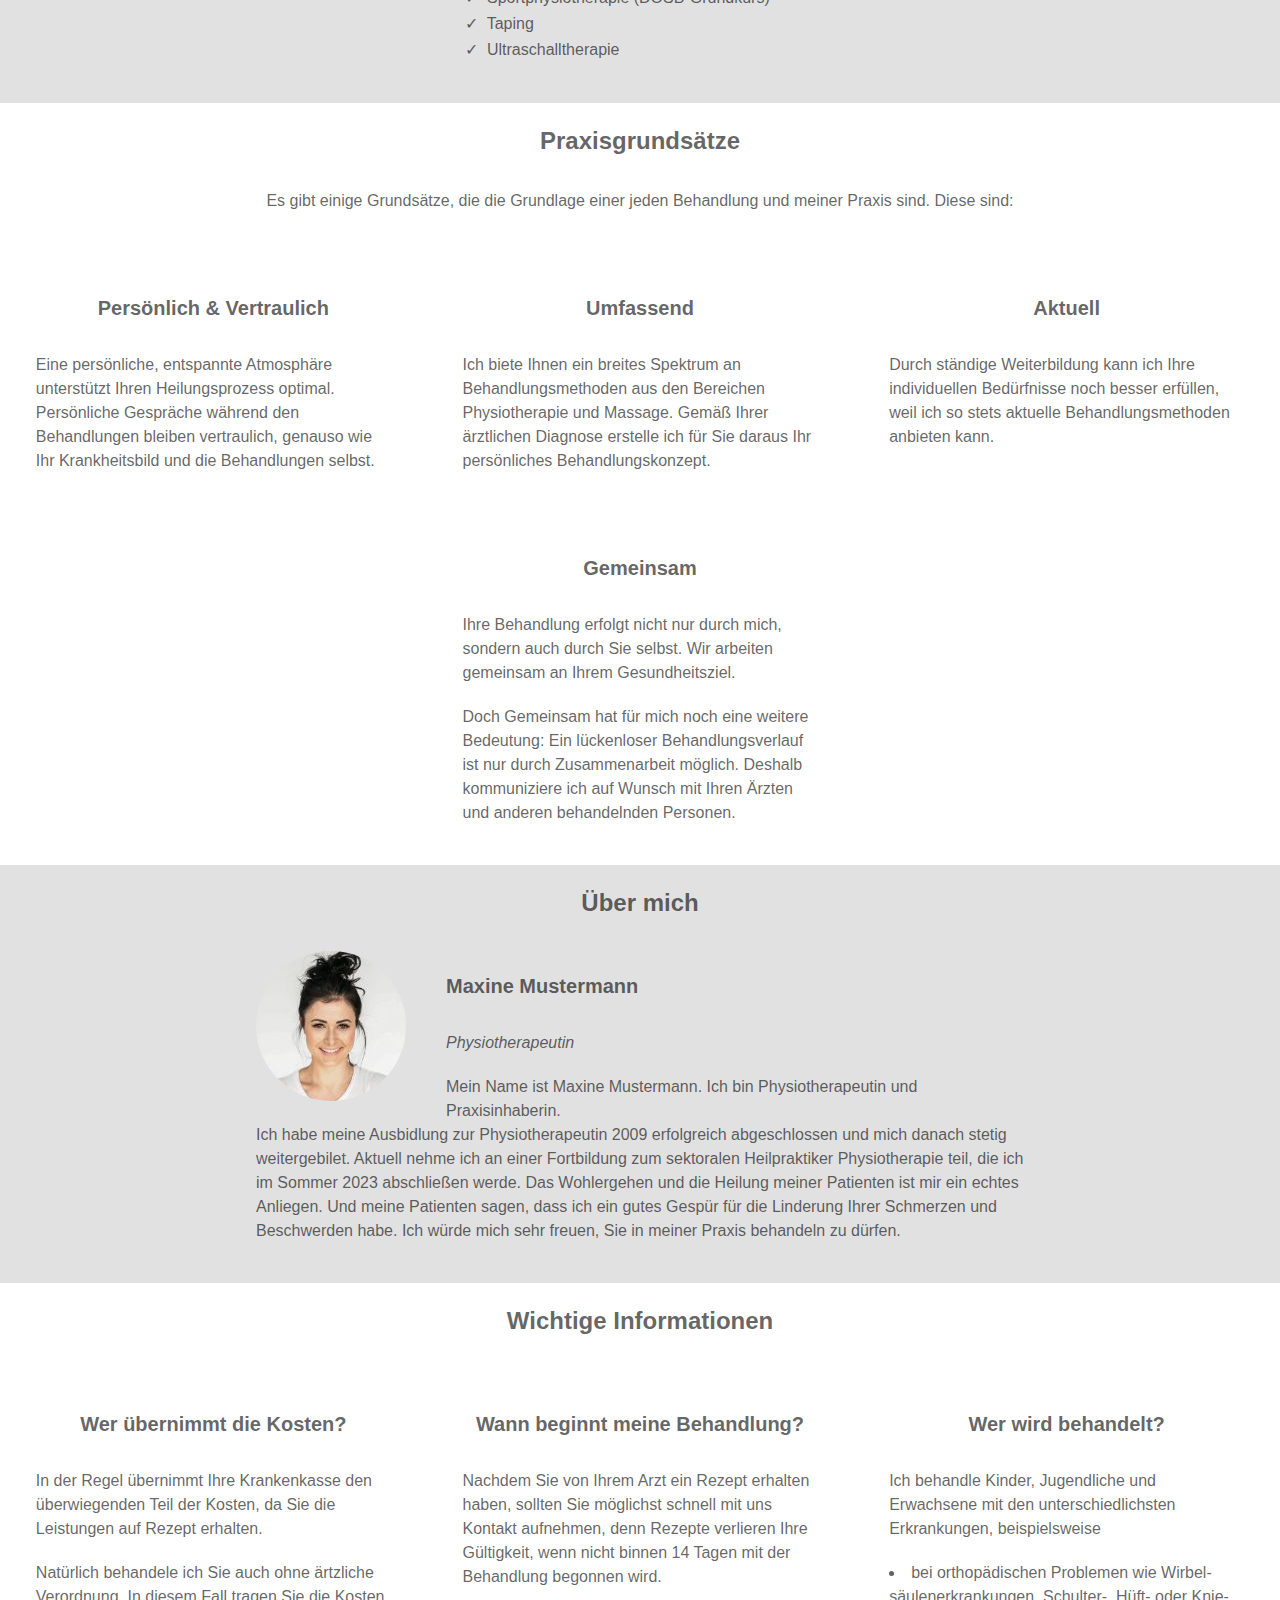
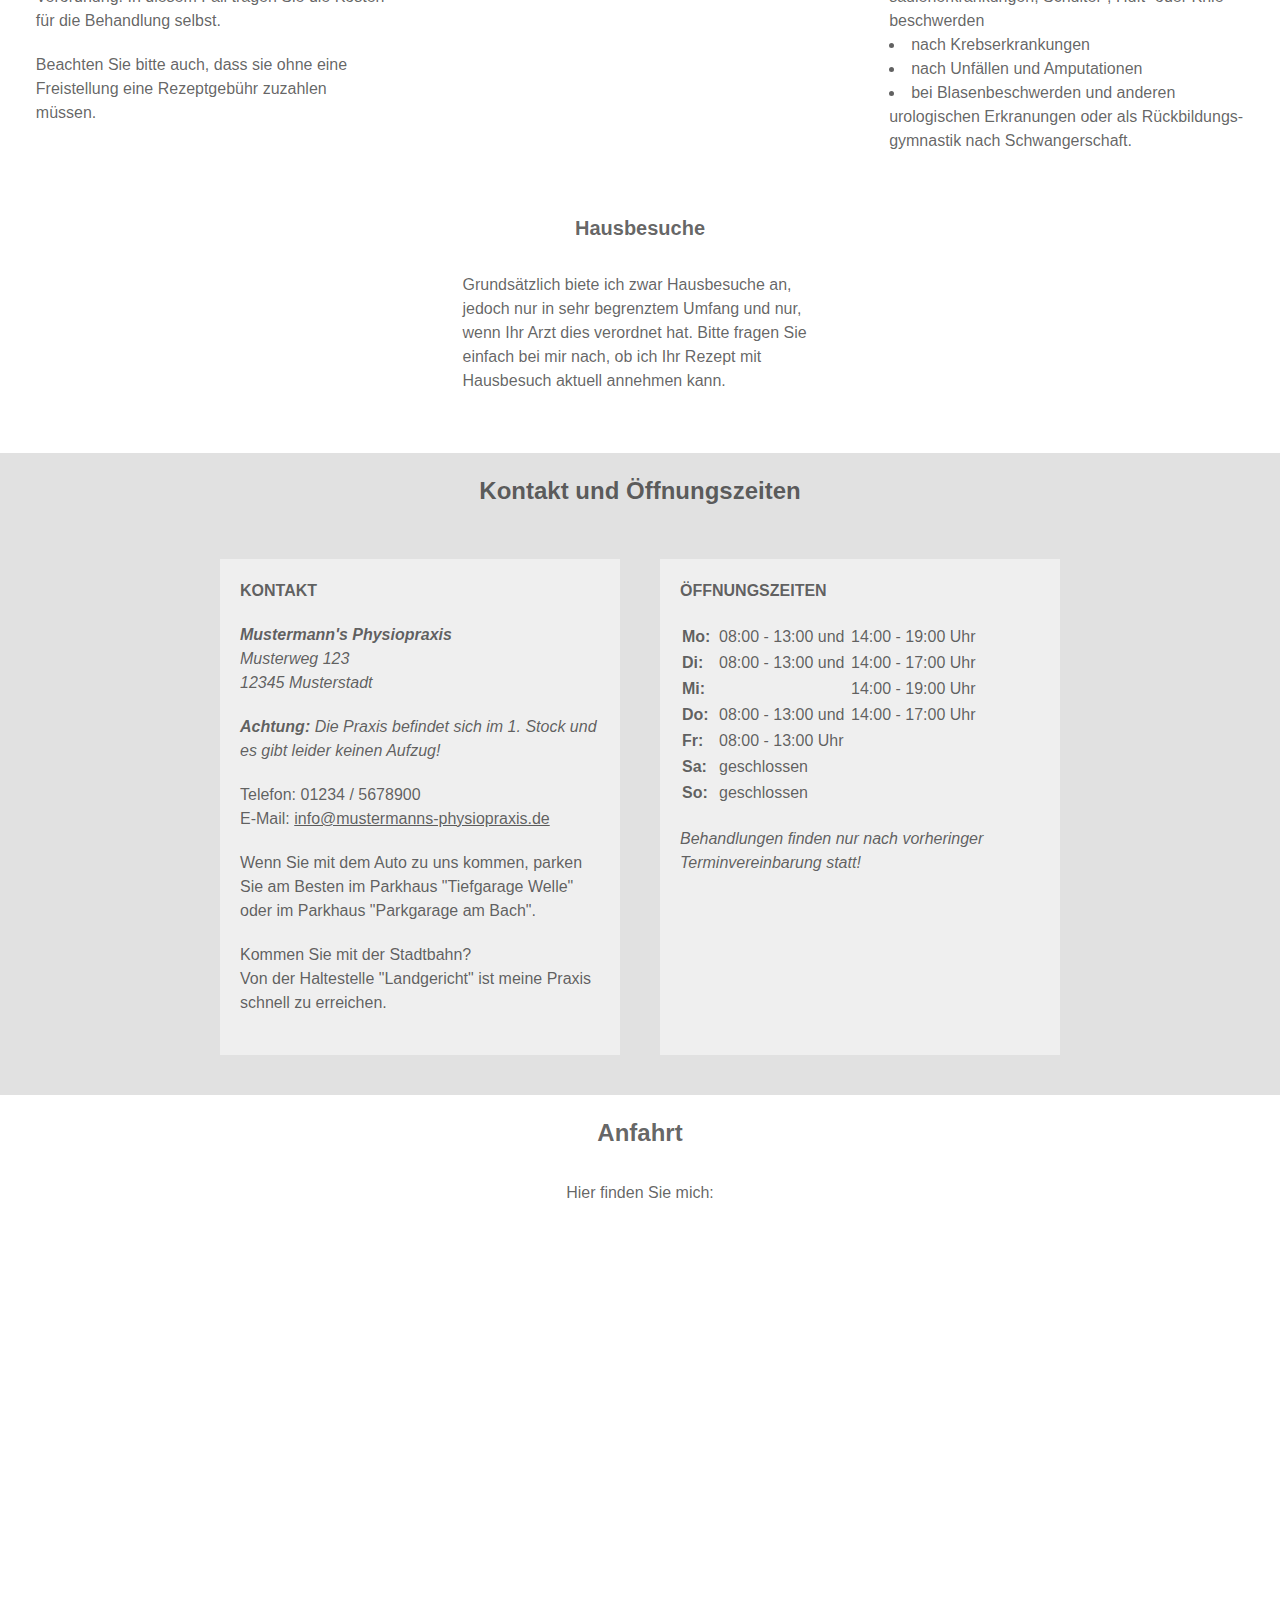
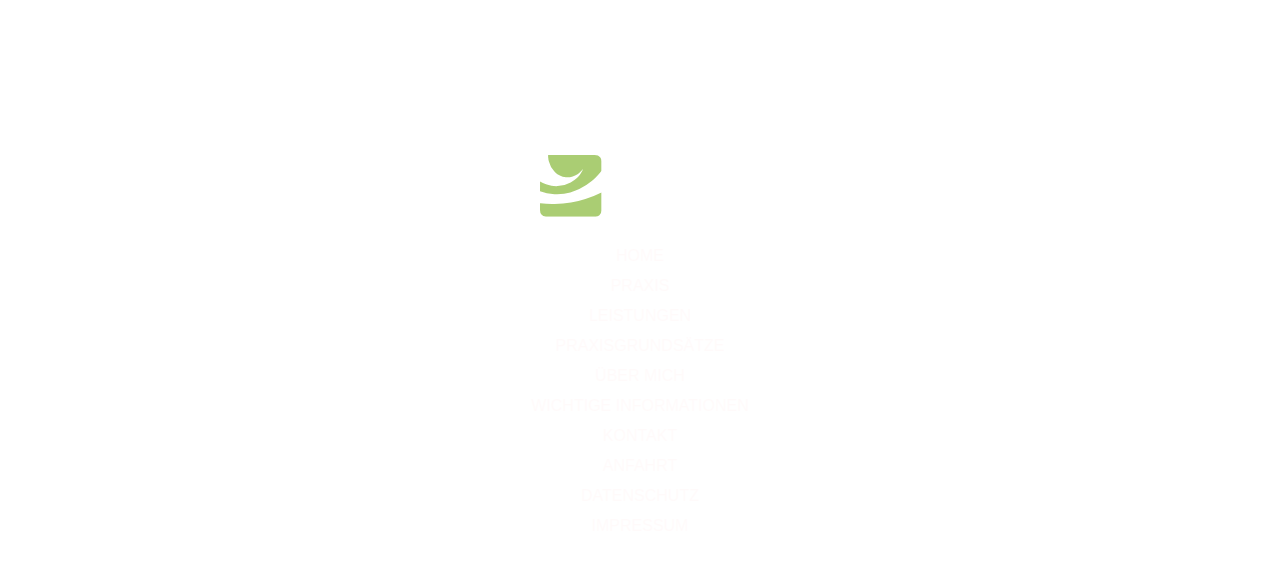
==== commit 3a3ffe2e: "update text" ====
--- a/index.html
+++ b/index.html
@@ -248,7 +248,7 @@
                     <p>Telefon: 01234 / 5678900 <br>
                     E-Mail: <a href="mailto:121500140+anuthing@users.noreply.github.com">info@mustermanns-physiopraxis.de</a></p>
                     <p>Wenn Sie mit dem Auto zu uns kommen, parken Sie am Besten im Parkhaus "Tiefgarage Welle" oder im Parkhaus "Parkgarage am Bach".</p>
-                    <p>Kommen Sie mit dem der Stadtbahn? <br>
+                    <p>Kommen Sie mit der Stadtbahn? <br>
                     Von der Haltestelle "Landgericht" ist meine Praxis schnell zu erreichen.</p>
                 </li>
                 <li class="box2" id="oeffnungszeiten">
